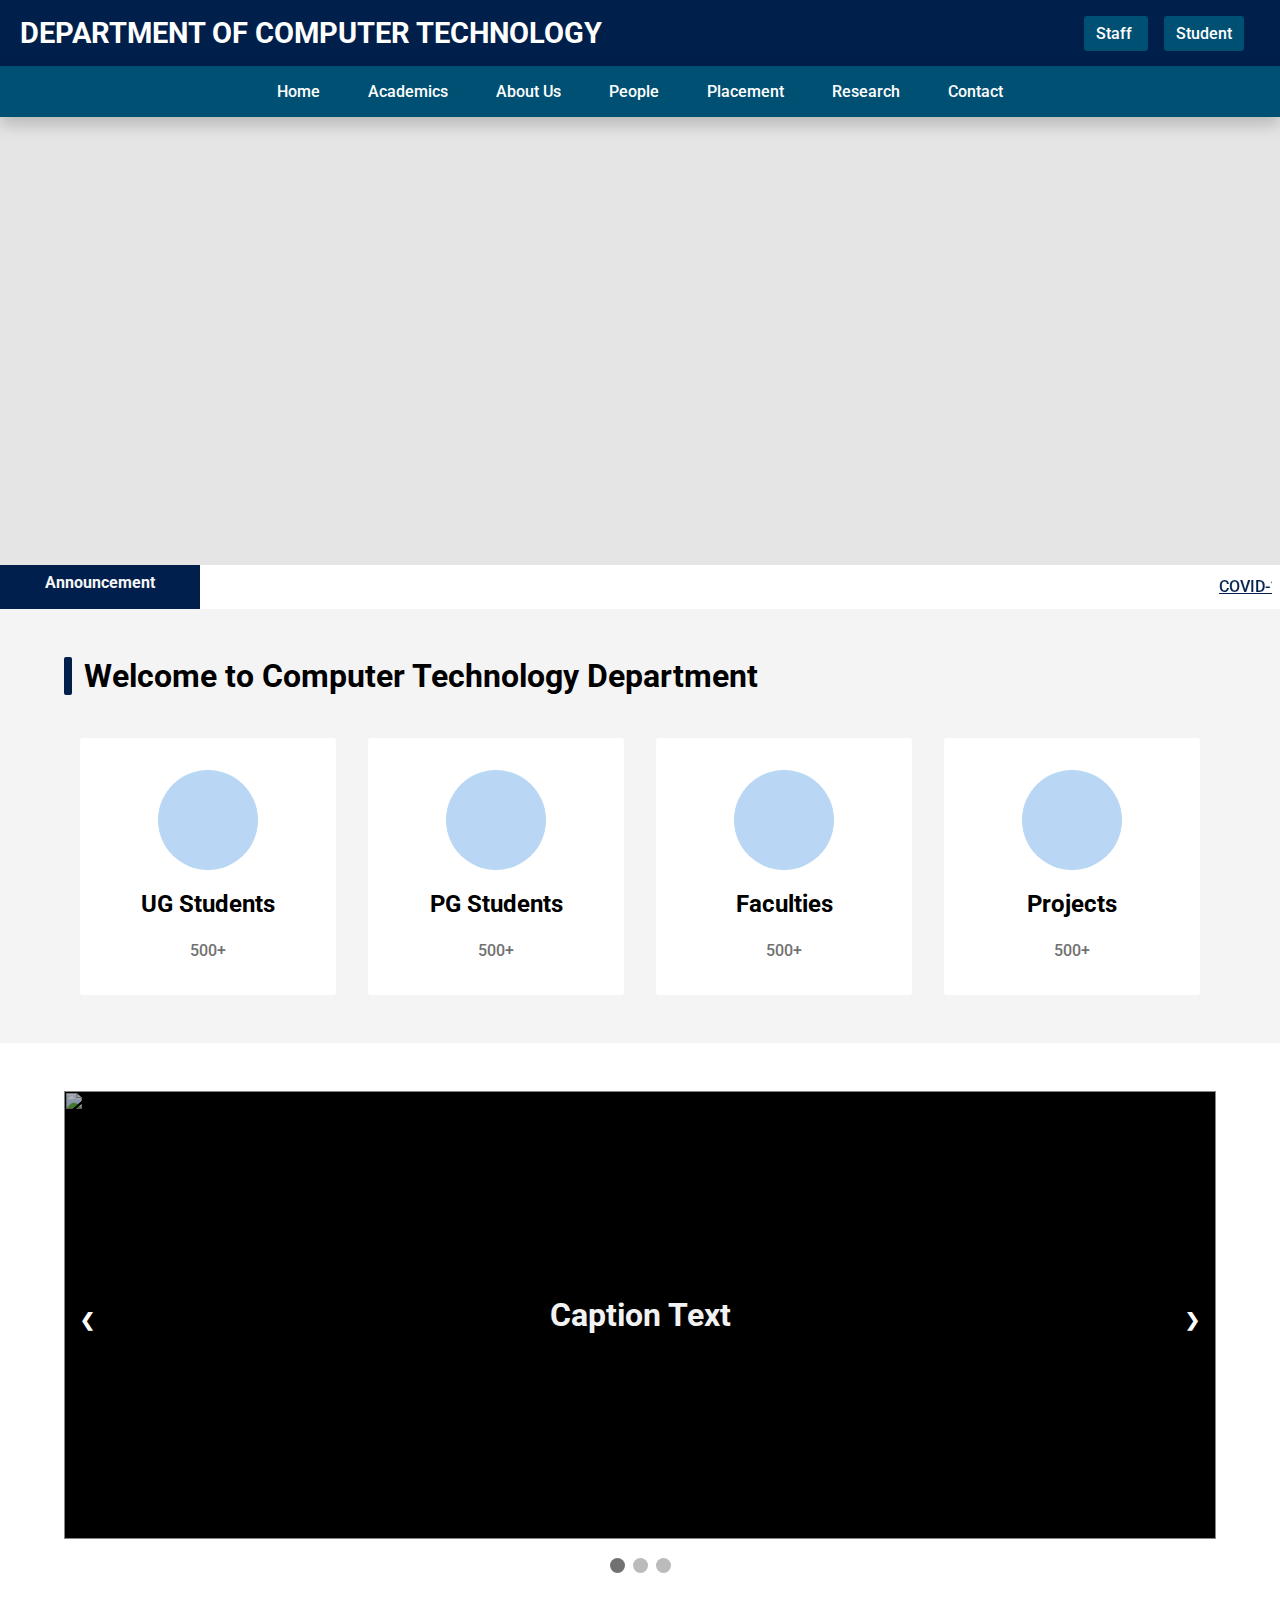
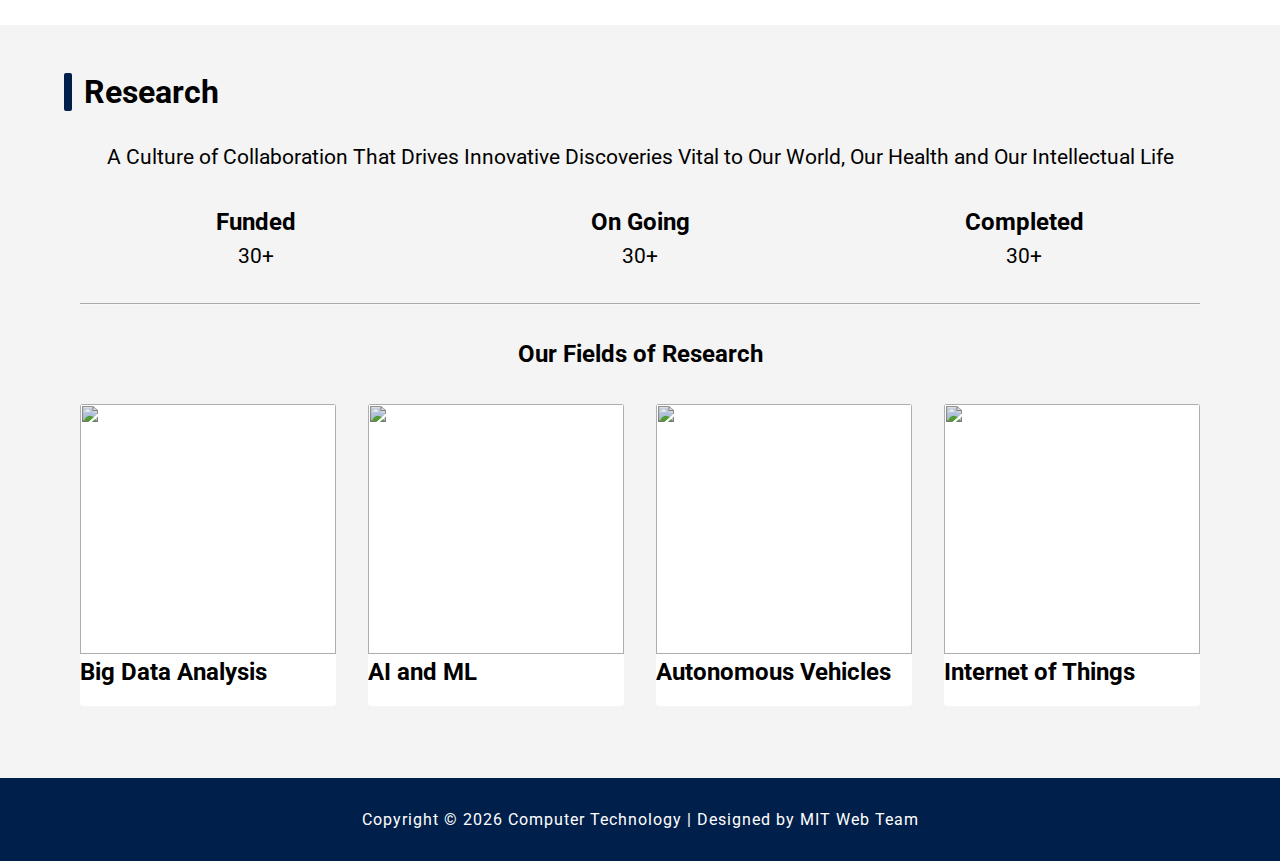
==== index.html @ 91d8e909 "Updated About page and research page styles" ====
<!DOCTYPE html>
<html lang="en">

<head>
    <meta charset="UTF-8">
    <meta name="viewport" content="width=device-width, initial-scale=1.0">
    <title>Department of Computer Technology</title>
    <link rel="stylesheet" href="./css/navbar.css">
    <link rel="stylesheet" href="./css/style.css">
    <script defer src="https://kit.fontawesome.com/ffce93f859.js" crossorigin="anonymous"></script>
    <script defer src="js/navbar.js"></script>
    <script defer src="js/app.js"></script>
</head>

<body>
    <button id="back-to-top" title="Go to top"><i class="fas fa-arrow-up"></i></button>
    <div class="toggle">
        <i class="fas fa-bars"></i>
    </div>
    <div class="top">
        <div class="title-bar">
            <h1>DEPARTMENT OF COMPUTER TECHNOLOGY</h1>
            <div class="auth-link">
                <a href="#">Staff <i class="fas fa-sign-in-alt"></i></a>
                <a href="#">Student <i class="fas fa-sign-in-alt"></i></a>
            </div>
        </div>
        <header class="navbar" id="navbar">
            <ul class="nav">
                <li class="nav-link"><a href="index.html"><i class="fas fa-home"></i> Home</a></li>
                <li class="nav-dw">
                    <button class="dw-toggle"><i class="fas fa-graduation-cap"></i> Academics <i
                            class="fas fa-angle-down"></i></button>
                    <ul class="dw-content">
                        <li class="sub-dw">
                            <button class="sub-dw-toggle">UG <i class="fas fa-angle-right"></i></button>
                            <ul class="sub-dw-content">
                                <li><a href="#">Curriculum</a></li>
                                <li><a href="#">Syllabus</a></li>
                                <li><a href="#">Sessions</a></li>
                            </ul>
                        </li>
                        <li class="sub-dw">
                            <button class="sub-dw-toggle">PG <i class="fas fa-angle-right"></i></button>
                            <ul class="sub-dw-content">
                                <li><a href="#">Curriculum</a></li>
                                <li><a href="#">Syllabus</a></li>
                                <li><a href="#">Sessions</a></li>
                            </ul>
                        </li>
                        <li class="sub-dw">
                            <button class="sub-dw-toggle">PhD <i class="fas fa-angle-right"></i></button>
                            <ul class="sub-dw-content">
                                <li><a href="#">Curriculum</a></li>
                                <li><a href="#">Syllabus</a></li>
                                <li><a href="#">Sessions</a></li>
                            </ul>
                        </li>
                    </ul>
                </li>
                <li class="nav-dw">
                    <button class="dw-toggle"><i class="fas fa-university"></i> About Us <i
                            class="fas fa-angle-down"></i></button>
                    <ul class="dw-content">
                        <li><a href="about/anna university.html">Anna University</a></li>
                        <li><a href="about/madras institute of technology.html">MIT</a></li>
                        <li><a href="about/computer technology.html">CT Department</a></li>
                        <li><a href="#">Organization Chart</a></li>
                    </ul>
                </li>
                <li class="nav-dw">
                    <button class="dw-toggle"><i class="fas fa-users"></i> People <i
                            class="fas fa-angle-down"></i></button>
                    <ul class="dw-content">
                        <li><a href="#">Student</a></li>
                        <li><a href="#">Staff</a></li>
                        <li><a href="#">Admin Staff</a></li>
                    </ul>
                </li>
                <li class="nav-link"><a href="#"><i class="far fa-chart-bar"></i> Placement</a></li>
                <li class="nav-link"><a href="research.html"><i class="fas fa-graduation-cap"></i> Research</a></li>
                <li class="nav-link"><a href="#"><i class="fas fa-phone-alt"></i> Contact</a></li>
            </ul>
        </header>
    </div>

    <div class="showcase-image bg-4"></div>

    <div class="announcement">
        <div class="head">Announcement</div>
        <div class="data">
            <marquee width="100%" onmouseover="this.stop();" onmouseout="this.start();">
                <li><a href="#" class="a-link">COVID-19 Announcement Timeline</a></li>
                <span class="seperator">|</span>
                <li><a href="#" class="a-link">MIT emerges as the top educational institute in India</a></li>
                <span class="seperator">|</span>
                <li><a href="#" class="a-link">Final Year End Semester Dates Announced</a></li>
            </marquee>
        </div>
    </div>

    <div class="primary-section bg-dull count">
        <div class="section-title">
            <h1><span class="blue-line">&nbsp;</span>Welcome to Computer Technology Department</h1>
        </div>
        <br>
        <div class="section-content" style="text-align: center;">
            <div class="grid grid-auto about">
                <div class="card bg-white">
                    <div>
                        <div class="icon"><i class="fas fa-user"></i></div>
                        <h3>UG Students</h3>
                        <p>500+</p>
                    </div>
                </div>
                <div class="card bg-white">
                    <div>
                        <div class="icon"><i class="fas fa-user-graduate"></i></div>
                        <h3>PG Students</h3>
                        <p>500+</p>
                    </div>
                </div>
                <div class="card bg-white">
                    <div>
                        <div class="icon"><i class="fas fa-chalkboard-teacher"></i></div>
                        <h3>Faculties</h3>
                        <p>500+</p>
                    </div>
                </div>
                <div class="card bg-white">
                    <div>
                        <div class="icon"><i class="fas fa-project-diagram"></i></div>
                        <h3>Projects</h3>
                        <p>500+</p>
                    </div>
                </div>
            </div>
        </div>
    </div>

    <div class="primary-section">
        <div class="slideshow-container">
            <div class="mySlides fade">
                <img src="https://images.unsplash.com/photo-1601062221039-5ff7caf36ce5?ixlib=rb-1.2.1&ixid=eyJhcHBfaWQiOjEyMDd9&auto=format&fit=crop&w=1950&q=80"
                    style="width:100%">
                <div class="text">Caption Text</div>
            </div>

            <div class="mySlides fade">
                <img src="https://images.unsplash.com/photo-1591686124347-b0dc61418a08?ixlib=rb-1.2.1&ixid=eyJhcHBfaWQiOjEyMDd9&auto=format&fit=crop&w=1050&q=80"
                    style="width:100%">
                <div class="text">Caption Two</div>
            </div>

            <div class="mySlides fade">
                <img src="https://images.unsplash.com/photo-1591686224641-2e07b13c0b51?ixlib=rb-1.2.1&auto=format&fit=crop&w=1050&q=80"
                    style="width:100%">
                <div class="text">Caption Three</div>
            </div>

            <a class="prev" onclick="plusSlides(-1)">&#10094;</a>
            <a class="next" onclick="plusSlides(1)">&#10095;</a>
        </div>
        <br>

        <div style="text-align:center">
            <span class="dot" onclick="currentSlide(1)"></span>
            <span class="dot" onclick="currentSlide(2)"></span>
            <span class="dot" onclick="currentSlide(3)"></span>
        </div>
    </div>

    <div class="primary-section bg-dull">
        <div class="section-title">
            <h1><span class="blue-line">&nbsp;</span>Research</h1>
            <div class="section-content">
                <br>
                <p style="text-align: center;">A Culture of Collaboration That Drives Innovative Discoveries Vital to Our World, Our Health and Our Intellectual Life</p>
                <br>
                <div class="grid grid-auto research-count">
                    <div style="text-align: center;">
                        <h3>Funded</h3>
                        <p>30+</p>
                    </div>
                    <div style="text-align: center;">
                        <h3>On Going</h3>
                        <p>30+</p>
                    </div>
                    <div style="text-align: center;"> 
                        <h3>Completed</h3>
                        <p>30+</p>
                    </div>
                </div>
                <br>
                <hr>
                <br>
                <h3 style="text-align: center;">Our Fields of Research</h3>
                <br>
                <div class="grid grid-auto home-research">
                    <div class="card bg-white">
                        <img src="https://encrypted-tbn0.gstatic.com/images?q=tbn%3AANd9GcTyKnST6LMgwdFCrnbMGuz5vs9LtkOEUz40Bg&usqp=CAU" alt="">
                        <div>
                            <h3>Big Data Analysis</h3>
                        </div>
                    </div>
                    <div class="card bg-white">
                        <img src="https://encrypted-tbn0.gstatic.com/images?q=tbn%3AANd9GcTtCBI67qlwtkwDL5oGWAq3i2_46osHOYuTjA&usqp=CAU" alt="">
                        <div>
                            <h3>AI and ML</h3>
                        </div>
                    </div>
                    <div class="card bg-white">
                        <img src="https://encrypted-tbn0.gstatic.com/images?q=tbn%3AANd9GcQm53VyC47aaJWTcuMj9AeFbb64GLzxQTw0hg&usqp=CAU" alt="">
                        <div><h3>Autonomous Vehicles</h3></div>
                    </div>
                    <div class="card bg-white">
                        <img src="https://encrypted-tbn0.gstatic.com/images?q=tbn%3AANd9GcTWZXa3dVrjOxOTzKR2JXFV4PRMmx6nsBDqXw&usqp=CAU" alt="">
                        <div><h3>Internet of Things</h3></div>
                    </div>
                </div>
            </div>
        </div>
    </div>

    <footer class="footer">
        <p id="year">Copyright &copy; Computer Technology | Designed by MIT Web Team</p>
    </footer>
</body>

</html>
---- css/navbar.css ----
.title-bar{
    font-size: 0.9rem;
    padding: 1rem 1.25rem;
    background: #011f4b;
    color: white;
    display: flex;
    align-items: center;
    justify-content: space-between;
}

.auth-link a{
    text-align: center;
    text-decoration: none;
    font-size: 1rem;
    color: white;
    font-weight: 500;
    background-color: #005073;
    padding: 0.5rem 0.75rem;
    margin-right: 1rem;
    border-radius: 3px;
    transition: 0.1s all ease-in-out;
}

.auth-link a:hover{
    background: #003b55
}

.navbar{   
    background-color: #005073;
    color: white;
    display: flex;
    align-items: center;
    justify-content: space-around;
    box-shadow: 0 8px 16px 0 rgba(0,0,0,0.2);
}

.toggle{
    display: none;
}

.nav-dw{
    border: none;
}

.nav-link a,.dw-toggle,.sub-dw-toggle{
    color: white;
    font-weight: 500;
    background: none;
    border: none;
    cursor: pointer;
    text-decoration: none;
}

.nav-link, .dw-toggle{
    text-align: center;
    padding: 1rem 1.5rem;
    border: none;
    transition: 0.1s all ease-in-out;
    font-size: 1rem;
}

.sub-dw-toggle{
    text-align: center;
    border: none;
    transition: 0.1s all ease-in-out;
}

.nav-link:hover,.nav-dw:hover{
    background-color: rgba(0,0,0,0.2);
}

.logo .logo-text{
    font-size: 1.75rem;
}

.navbar .nav{
    display: flex;
}

.nav-dw:hover .dw-content,.sub-nav-dw:hover .sub-dw-content{
    transform: scaleY(1);
}

.sub-dw{
    position: relative;
    overflow: visible;
}

.sub-dw:hover .sub-dw-content{
    transform: scaleY(1);
}

.sub-dw-content{
    z-index:100;
    position: absolute;
    right: -120px;
    background-color: #005073;
    display: block;
    border: none;
    border-radius: 5px;
    box-shadow: 0 8px 16px 0 rgba(0,0,0,0.2);
    width: max-content;
    transform: scaleY(0);  
    transform-origin: top;
    transition: all 0.2s ease-in-out;
    overflow: visible;
}

.dw-content{
    z-index: 99;
    margin-top: 1rem;
    position: absolute;
    left: 0;
    display: block;
    background-color: #005073;
    border: none;
    border-radius: 5px;
    box-shadow: 0 8px 16px 0 rgba(0,0,0,0.2);
    width: max-content;
    transform: scaleY(0);  
    transform-origin: top;
    transition: all 0.2s ease-in-out;
    overflow: visible;
}

.dw-content li a{
    text-decoration: none;
    color: white;
}

.dw-content li{
    padding: 0.75rem 1rem;
    text-align: left;
}

.dw-content li:hover{
    background-color: rgba(0,0,0,0.2);
}

.nav-dw{
    position: relative;
}

.dw-spl{
    background-color: #3742da;
    margin-left: 1rem;
}

.dw-spl .dw-toggle{
    color: white;
}

.dw-spl:hover{
    background-color: #242ebb;
}

.dw-content hr{
    width: 70%;
    margin: auto;
    border: 0;
    height: 0;
    border-top: 1px solid rgba(0, 0, 0, 0.1);
    border-bottom: 1px solid rgba(255, 255, 255, 0.3);
}

@media only screen and (max-width:768px){
    .dw-spl{
        margin-left: 0rem;
        margin-top: 1rem;
    }
    
    .dw-content hr{
        display: none;
    }
    
    .nav-link a,.dw-toggle{
        color: white;
    }
    .showing{
        transform: translateX(0%);
    }
    .hidden{
        transform: translateX(100%);
    }
    header.navbar{  
        position: fixed;
        top: 0;   
        background-color: none;
        display: block;
        width: 100vw;
        z-index: 999;
        transition: 0.2s all ease-in-out;
        background-color: #1a1c20;
    }
    .navbar .nav{
        width: 100vw;
        height: 100vh;
        display: block;
        box-shadow: none;
    }
    .nav-link{
        width: 100%;
        display: block;
        text-align: left;
    }

    .nav{  
        padding: 30px;
    }
    .nav-dw,.sub-dw{
        position: static;
        display: block;
    }

    .dw-content,.sub-dw-content{
        margin-top: 0;
        position: static;
        display: inline-block;
        background-color: #1a1c20;
        width: 100%;
        display: none;
        transition: all 0.2s ease-in-out;
    }

    .sub-dw-content{
        margin-top:1rem;
    }

    .dw-content li a{
        margin-left: 1rem;
        color: white;
    }

    .nav-dw:hover .dw-content,.sub-dw:hover .sub-dw-content{
        display: block;
    }

    .toggle{
        display: flex;
        align-items: center;
        justify-content: space-around;
        border-radius: 100%;
        position: fixed;
        right: 20px;
        top: 20px;
        background-color: white;
        height: 45px;
        width: 45px;
        z-index: 99999;
    }

    .toggle i{
        color: black;
        font-size: 1.45rem;
    }

}
---- css/style.css ----
@import url('https://fonts.googleapis.com/css2?family=Roboto:wght@300;400;500;700&display=swap');

*{
    box-sizing: border-box;
    margin: 0;
    padding: 0;
    font-family: 'Roboto', sans-serif;
}

html{
    scroll-behavior: smooth;
}

hr {
    border: 0;
    height: 0;
    border-top: 1px solid rgba(0, 0, 0, 0.3);
    border-bottom: 1px solid rgba(255, 255, 255, 0.3);
}

ul,li{
    list-style: none;
}

.primary-section{
    padding: 3rem 4rem;
}

.primary-section .section-title{
    font-size: 1rem;
    margin-bottom: 1.5rem;
}

.primary-section .section-content{
    font-size: 1.3rem;
    line-height: 1.5;
    padding: 0 1rem;
}

.primary-section .section-content ul{
    margin-left: 2rem;
}

.blue-line{
    height: 100%;
    background-color: #011f4b;
    margin-right: 0.75rem;
    border-radius: 2px;
}

.grid{
    display: grid;
    grid-gap: 2rem;
}

.grid-auto{
    grid-template-columns: repeat(auto-fit, minmax(240px, 1fr));
}

.hod img{
    object-fit: cover;
    height: 100%;
}

.card{
    display: flex;
    flex-flow: column;
    border-radius: 3px;
    overflow: hidden;
    box-sizing: content-box;
    /* box-shadow: 0 3px 6px rgba(0,0,0,0.16), 0 3px 6px rgba(0,0,0,0.23); */
    font-weight: 500;
}

.count .card{
    padding: 2rem 0;
}

.card .icon{
    background-color: #b9d6f4;
    border-radius: 50%;
    width: 100px;
    height: 100px;
    font-size: 3rem;
    margin-bottom: 1rem;
    margin-left: auto;
    margin-right: auto;
    display: flex;
    align-items: center;
    justify-content: center;
}

.card img{
    width: 100%;
    height: 250px;
    display: block;
    filter: brightness(90%);
}

.card .card-bottom{
    text-align: center;
    padding: 2rem 1rem;
    flex: 1 1 auto;
    font-size: 1.15rem;
    display: flex;
    flex-direction: column;
}

.card h3{
    margin-bottom: 1rem;
}

.card div h4{
    font-weight: lighter;
    font-size: 1.05rem;
    font-style: italic;
}

.card div p{
    font-size: 1rem;
    color: #717171;

}

.research .card div{
    font-size: 1.15rem;
    display: flex;
    flex-direction: column;
    align-items: stretch;
    justify-content: space-between;
}

.research .card div h3{
    /* margin-bottom: 1rem; */
    text-transform: capitalize;
    font-weight: 500;
}

.card a{
    text-decoration: none;
    background-color: #011f4b;
    color: whitesmoke;
    padding: 8px;
    font-size: 1rem;
    border-radius: 2px;
    font-weight: bold;
}

.bg-blue{
    background-color: #b9d6f4;
}

.bg-dull{
    background-color: rgb(244, 244, 244);
}

.bg-white{
    background-color: white;
}

footer{
    text-align: center;
    background-color: #011f4b;
    color: white;
    font-size: 1rem;
    padding: 2rem;
    letter-spacing: 1px;
}

.bg-1{
    height: 40vw;
    background:linear-gradient(rgba(0,0,0,0.5), rgba(0,0,0,0.5)), url('https://www.aaceg.org/wp-content/uploads/2017/07/footer-bg.jpg');
}

.bg-2{
    height: 45vw;
    background:linear-gradient(rgba(0,0,0,0.3), rgba(0,0,0,0.3)), url('https://www.mitindia.edu/images/mit/Departments/ct/infrastructure/deptold.jpg');
}

.bg-3{
    height: 30vw;
    background:linear-gradient(rgba(0,0,0,0.3), rgba(0,0,0,0.3)), url('https://mitindia.edu/Mit_Codes_custom/MIT_banner/img/landscape/01.jpg');
}

.bg-4{
    height: 35vw;
    background:linear-gradient(rgba(0,0,0,0.1), rgba(0,0,0,0.1)), url('https://scontent.fmaa3-1.fna.fbcdn.net/v/t31.0-8/14939533_1059590127472163_3800358786675468763_o.jpg?_nc_cat=111&_nc_sid=6e5ad9&_nc_ohc=gr6drKjw6IIAX_5T9Dn&_nc_ht=scontent.fmaa3-1.fna&oh=77e7ef67a324fc9fc0ef67cf759a18a4&oe=5F964F71');
}

.showcase-image{
    background-position: center center;
    background-repeat: no-repeat;
    background-size: 100% 100%;
}

.grid-2{
    grid-template-columns: 1fr 1fr;
}

.grid-4{
    grid-template-columns: 1fr 1fr 1fr;
}

.research{
    padding: 0 4rem;
}

.vision-mission p{
    padding: 1rem;
    border-radius: 5px;
}

.hod{
    grid-template-columns: 280px 1fr;
    grid-gap: 1rem;
}

.hod div{
    border-radius: 5px;
    overflow: hidden;
}

.hod div img{
    width: 100%;
    display: block;
}

.hod .bg-blue,.hod .bg-white{
    padding: 1rem;
}


.gallery-grid{
    display: grid;
    grid-template-columns: repeat(4, 1fr);
    grid-template-rows: repeat(3, 250px);
    grid-gap: 15px;
}

.gallery-img {
    width: 100%;
    height: 100%;
    filter: brightness(80%);
    object-fit: cover;
}

#img3{
    grid-column: 3 / 5;
    grid-row: 1 / 3;
}

#img4{
    grid-column: 1 / 3;
}

#img5{
    grid-column: 1 / 3;
}

#img6{
    grid-column: 3 / 5;
}

.gallery-item{
    position: relative;
}

.gallery-item div{
    letter-spacing: 2px;
    position: absolute;
    background-color: rgba(0, 0, 0,0.7);
    width: 100%;
    height: 100%;
    top: 0;
    right: 0;
    display: flex;
    color: white;
    align-items: center;
    justify-content: center;
    font-size: 1.5rem;
    opacity: 0;
    transition: 0.2s all ease-out;
}

.gallery-item:hover div{
    opacity: 1;
}

.about .card,.campus .card{
    transition: 0.1s ease-in-out all;
    box-shadow: none;
}

.about .card:hover,.campus .card:hover{
    box-shadow: rgba(0,0,0,0.1) 10px 10px 10px;
}

.announcement{
    width: 100%;
    display: grid;
    grid-template-columns: 200px 1fr;
}
.announcement .a-link{
	color:#001f4d;
}

.announcement .head{
    color: whitesmoke;
    background-color: #001f4d;
    font-weight: bold;   
    padding: 0.5rem;
    text-align: center;
}
	
.announcement .data marquee li{
    display: inline;
    font-weight: 500;  
}

.announcement .data{
    padding: 0.5rem;
    background-color: white;
}

.announcement .data .seperator{
    color: #001f4d;
    margin: 0 15px;
    font-style: normal;
    font-size: 1.25rem;
}

#back-to-top {
    display: none;
    position: fixed;
    bottom: 20px;
    right: 20px;
    z-index: 99;
    font-size: 1rem;
    border: none;
    outline: none;
    background-image: linear-gradient(#242ebb,#011f4b);
    color: white;
    cursor: pointer;
    padding: 10px;
    width: 50px;
    height: 50px;
    border-radius: 50px;
    opacity:0.9;
}

#back-to-top:hover {
    opacity:1;
}

.quick-links{
    display: flex;
    align-items: center;
    justify-content: space-evenly;
}

.quick-links div a{
    text-decoration: none;
    font-size: 1.15rem;
    color: #222;
    font-weight: 500;
}

.quick-links div{
    position: relative;
}

.quick-links div span{
    height: 5px;
    width: 50px;
    border-radius: 2px;
    background-color: #011f4b;
    position: absolute;
    bottom: -13px;
    left: 50%;
    transform: translateX(-50%);
    transition: 0.2s all ease-in-out;
}

.quick-links div:hover span{
    width: 70px;
}




@media only screen and (max-width:768px){
    .primary-section{
        padding: 2.5rem 2rem;
    }

    .showcase-image{
        height: 50vw;
    }

    .grid-2{
        grid-template-columns: 1fr;
    }

    .grid-4{
        grid-template-columns: 1fr;
    }

    .research{
        padding: 0;
    }

    .hod{
        grid-template-columns: 1fr;
    }
    .primary-section .section-content{
        font-size: 1.25rem;
    }
}

.slideshow-container {
    background-color: black;
    height: 35vw;
    position: relative;
    margin: auto;
  }
  
  .mySlides {
    height: 35vw;
    overflow: hidden;
    object-fit: cover;
  }
  
  .prev, .next {
    cursor: pointer;
    position: absolute;
    top: 50%;
    width: auto;
    margin-top: -22px;
    padding: 16px;
    color: white;
    font-weight: bold;
    font-size: 18px;
    transition: 0.6s ease;
    border-radius: 0 3px 3px 0;
    user-select: none;
  }

  .next {
    right: 0;
    border-radius: 3px 0 0 3px;
  }
  
  .prev:hover, .next:hover {
    background-color: rgba(0,0,0,0.8);
  }

  .mySlides img{
      max-width: 100%;
      height: 35vw;
      object-fit: fill;
      display: block;
      filter: brightness(70%)
  }
  
  .text {
    color: #f2f2f2;
    font-size: 2rem;
    padding: 8px 12px;
    position: absolute;
    top: 50%;
    left: 50%;
    transform: translate(-50%,-50%);
    font-weight: bold;
    width: 100%;
    text-align: center;
  }
  
  
  .dot {
    cursor: pointer;
    height: 15px;
    width: 15px;
    margin: 0 2px;
    background-color: #bbb;
    border-radius: 50%;
    display: inline-block;
    transition: background-color 0.6s ease;
  }
  
  .active, .dot:hover {
    background-color: #717171;
  }
  
  .fade {
    -webkit-animation-name: fade;
    -webkit-animation-duration: 1.5s;
    animation-name: fade;
    animation-duration: 1.5s;
  }
  
  @-webkit-keyframes fade {
    from {opacity: .4}
    to {opacity: 1}
  }
  
  @keyframes fade {
    from {opacity: .4}
    to {opacity: 1}
  }
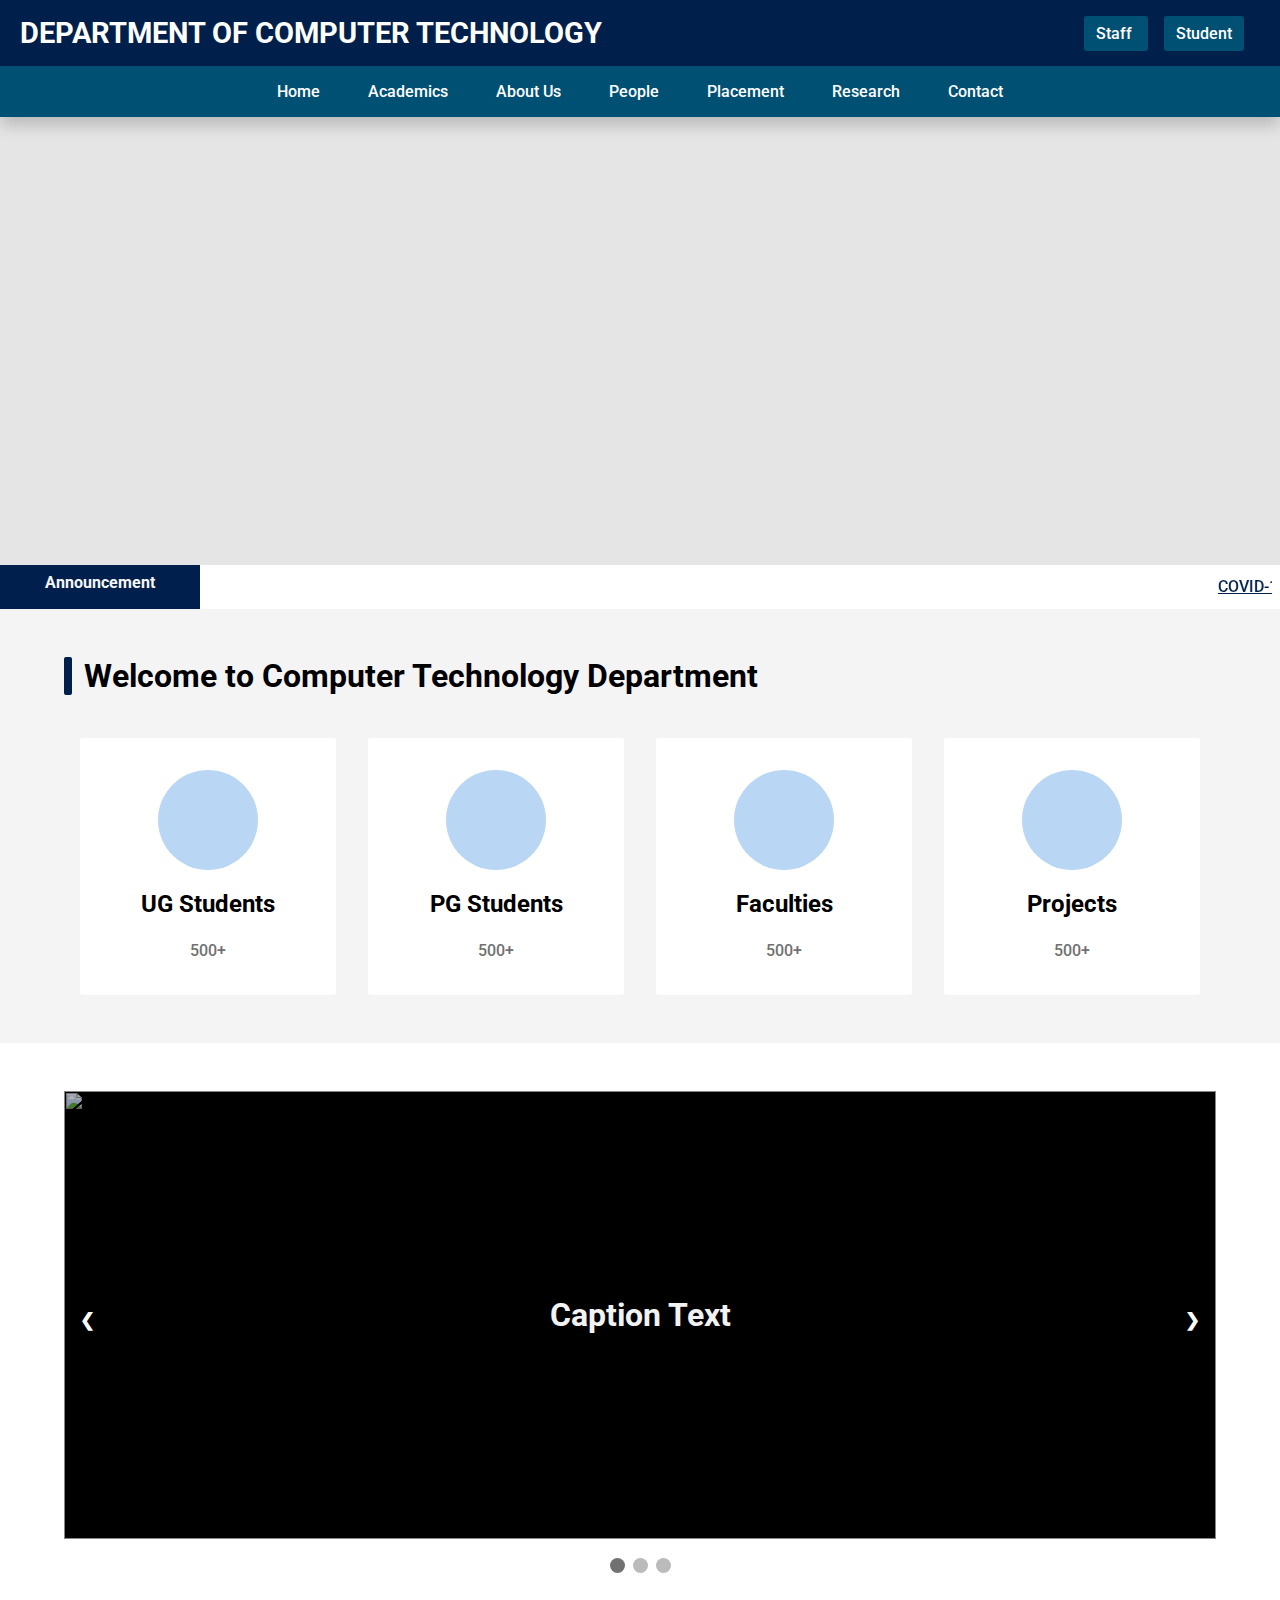
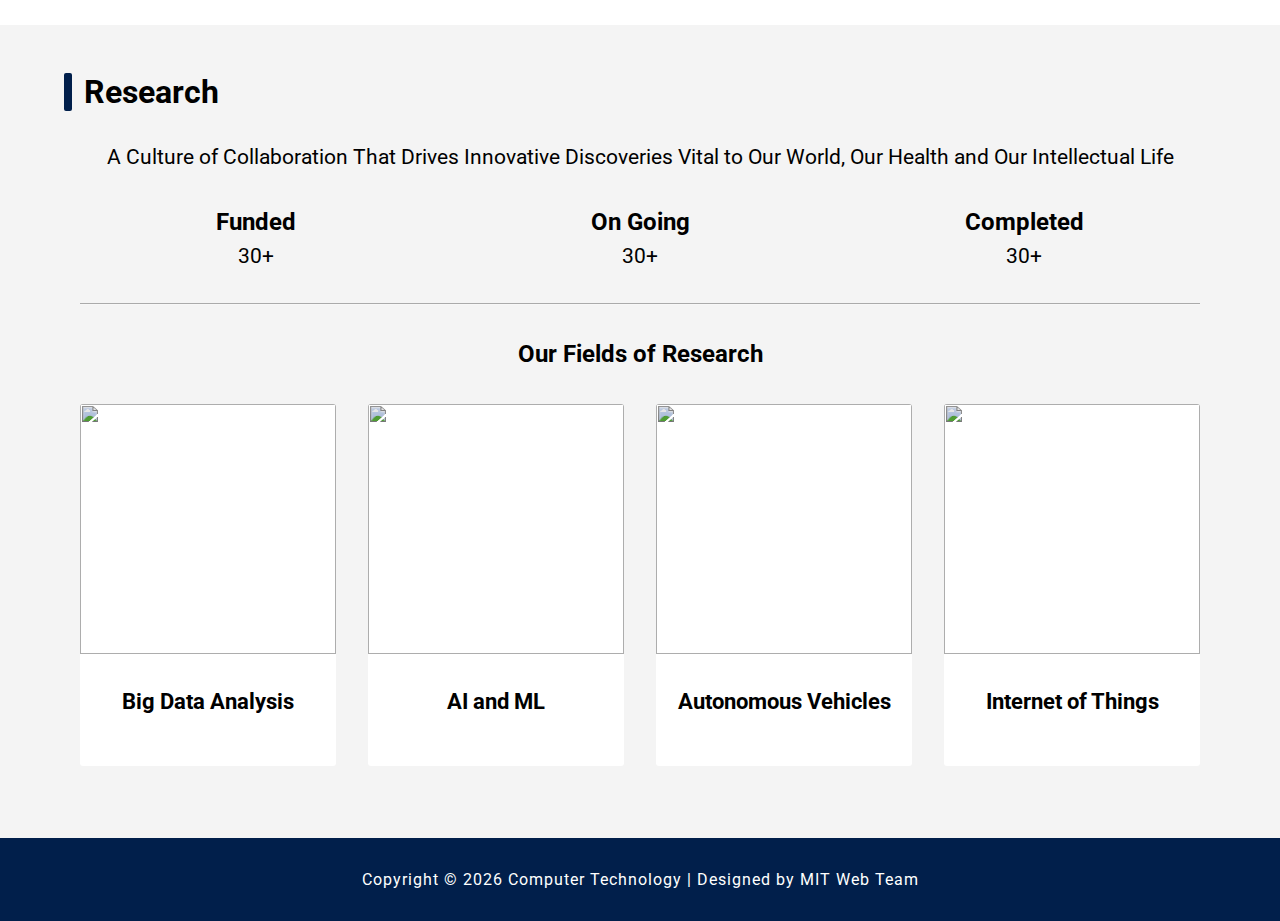
==== commit f83bba4a: "fixed card style bug" ====
--- a/index.html
+++ b/index.html
@@ -199,23 +199,27 @@
                 <div class="grid grid-auto home-research">
                     <div class="card bg-white">
                         <img src="https://encrypted-tbn0.gstatic.com/images?q=tbn%3AANd9GcTyKnST6LMgwdFCrnbMGuz5vs9LtkOEUz40Bg&usqp=CAU" alt="">
-                        <div>
+                        <div class="card-bottom">
                             <h3>Big Data Analysis</h3>
                         </div>
                     </div>
                     <div class="card bg-white">
                         <img src="https://encrypted-tbn0.gstatic.com/images?q=tbn%3AANd9GcTtCBI67qlwtkwDL5oGWAq3i2_46osHOYuTjA&usqp=CAU" alt="">
-                        <div>
+                        <div class="card-bottom">
                             <h3>AI and ML</h3>
                         </div>
                     </div>
                     <div class="card bg-white">
                         <img src="https://encrypted-tbn0.gstatic.com/images?q=tbn%3AANd9GcQm53VyC47aaJWTcuMj9AeFbb64GLzxQTw0hg&usqp=CAU" alt="">
-                        <div><h3>Autonomous Vehicles</h3></div>
+                        <div class="card-bottom">
+                            <h3>Autonomous Vehicles</h3>
+                        </div>
                     </div>
                     <div class="card bg-white">
                         <img src="https://encrypted-tbn0.gstatic.com/images?q=tbn%3AANd9GcTWZXa3dVrjOxOTzKR2JXFV4PRMmx6nsBDqXw&usqp=CAU" alt="">
-                        <div><h3>Internet of Things</h3></div>
+                        <div class="card-bottom">
+                            <h3>Internet of Things</h3>
+                        </div>
                     </div>
                 </div>
             </div>
--- a/css/style.css
+++ b/css/style.css
@@ -286,12 +286,12 @@
     opacity: 1;
 }
 
-.about .card,.campus .card{
+.card{
     transition: 0.1s ease-in-out all;
     box-shadow: none;
 }
 
-.about .card:hover,.campus .card:hover{
+.card:hover{
     box-shadow: rgba(0,0,0,0.1) 10px 10px 10px;
 }
 
@@ -338,7 +338,7 @@
     font-size: 1rem;
     border: none;
     outline: none;
-    background-image: linear-gradient(#242ebb,#011f4b);
+    background:#001f4d;
     color: white;
     cursor: pointer;
     padding: 10px;
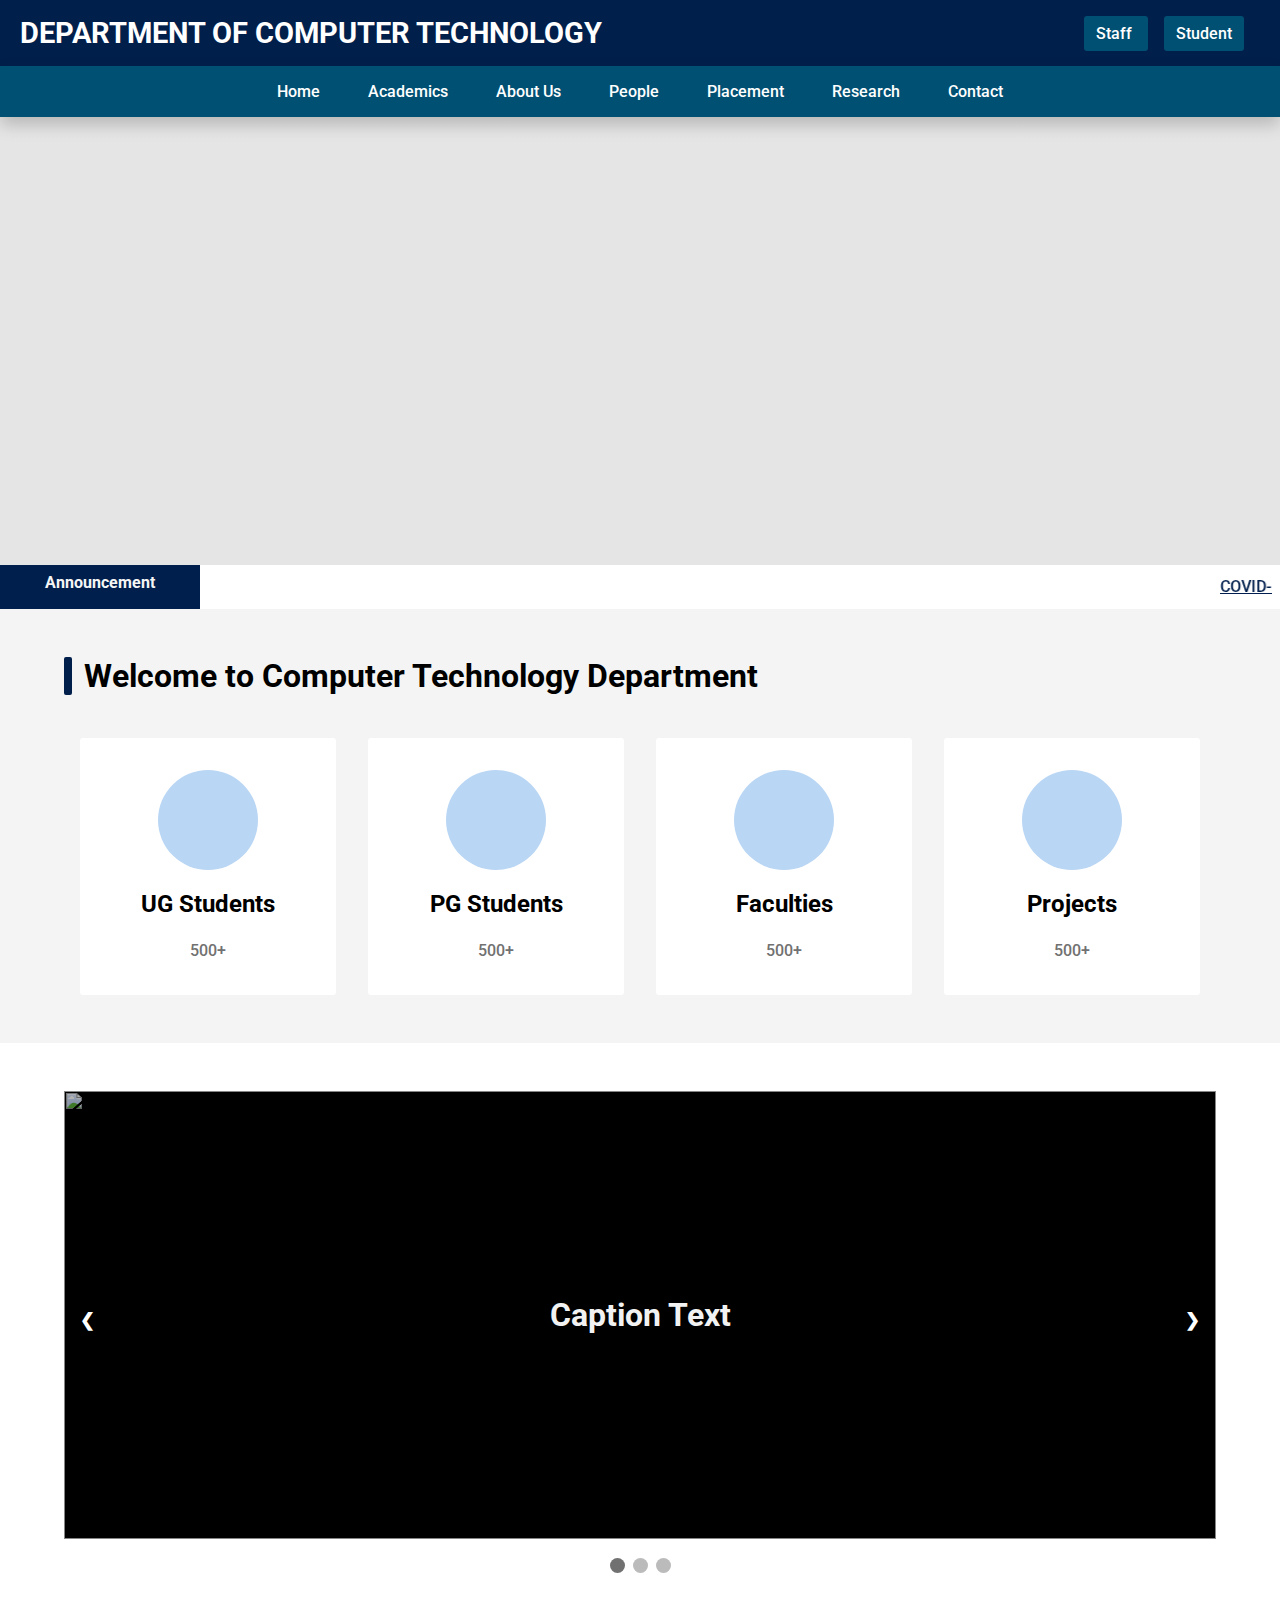
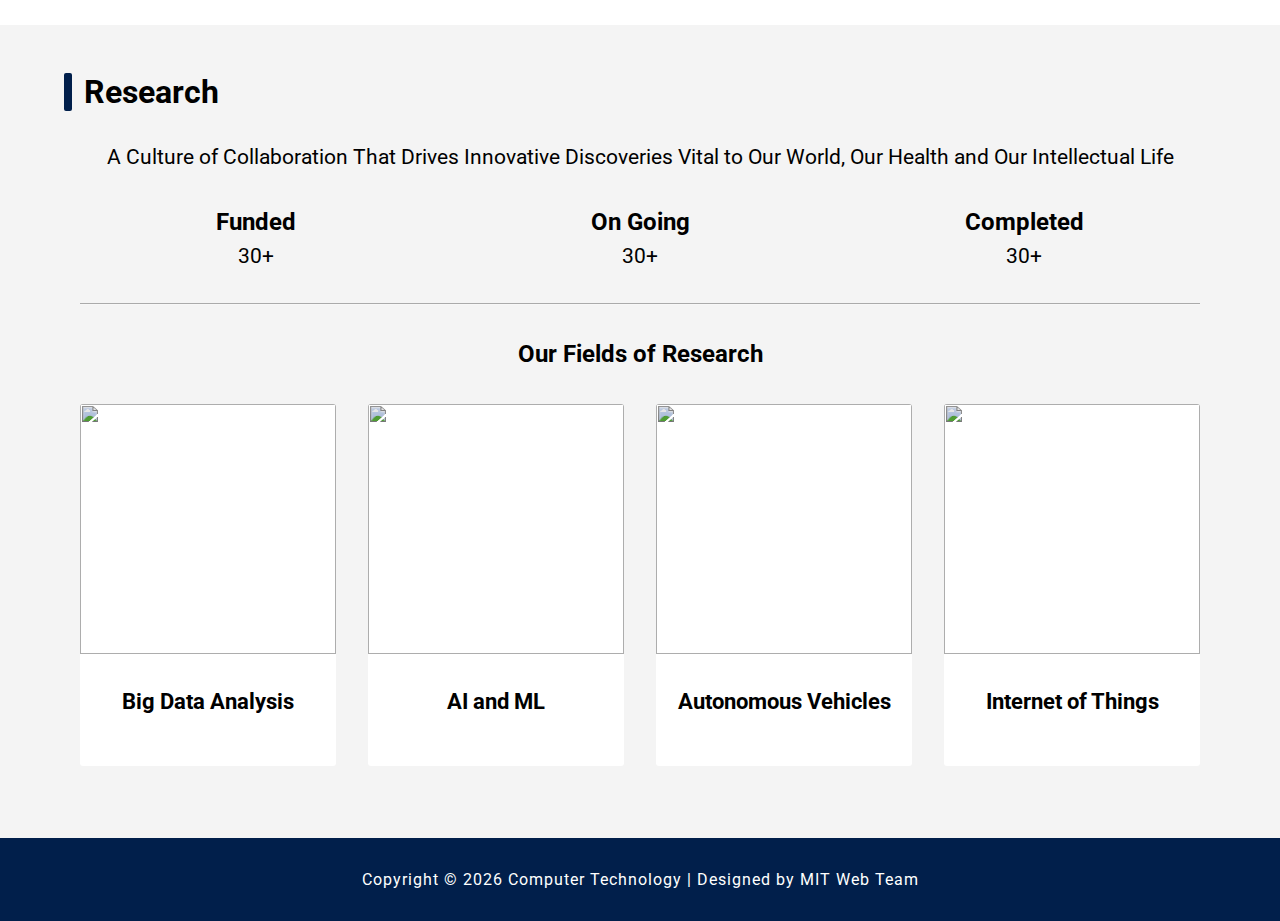
==== commit ddbbdd8a: "people page is added" ====
--- a/index.html
+++ b/index.html
@@ -72,9 +72,9 @@
                     <button class="dw-toggle"><i class="fas fa-users"></i> People <i
                             class="fas fa-angle-down"></i></button>
                     <ul class="dw-content">
-                        <li><a href="#">Student</a></li>
-                        <li><a href="#">Staff</a></li>
-                        <li><a href="#">Admin Staff</a></li>
+                        <li><a href="./people/student.html">Student</a></li>
+                        <li><a href="./people/faculty.html">Staff</a></li>
+                        <li><a href="./people/faculty.html">Admin Staff</a></li>
                     </ul>
                 </li>
                 <li class="nav-link"><a href="#"><i class="far fa-chart-bar"></i> Placement</a></li>
--- a/css/style.css
+++ b/css/style.css
@@ -385,6 +385,40 @@
     width: 70px;
 }
 
+.search-box{
+    display: inline-flex;
+    background-color: #001f4d;
+    width: min-content;
+    margin: 0 auto;
+    border-radius: 5px;
+    overflow: hidden;
+    box-shadow: rgba(34, 34, 34,0.2) 5px 5px 10px;
+}
+
+.search-group{
+    margin-top: 3rem;
+    text-align: center;
+}
+
+.search-box input{
+    border: none;
+    outline: none;
+    padding: 0.75rem;
+    width: 400px;
+    font-size: 1.0rem;
+    font-weight: 500;
+}
+
+.search-box .search-icon{
+    display: flex;
+    align-items: center;
+    justify-content: center;
+    padding: 0 1.5rem;
+    font-size: 1.05rem;
+    font-weight: 500;
+    color: white;
+}
+
 
 
 
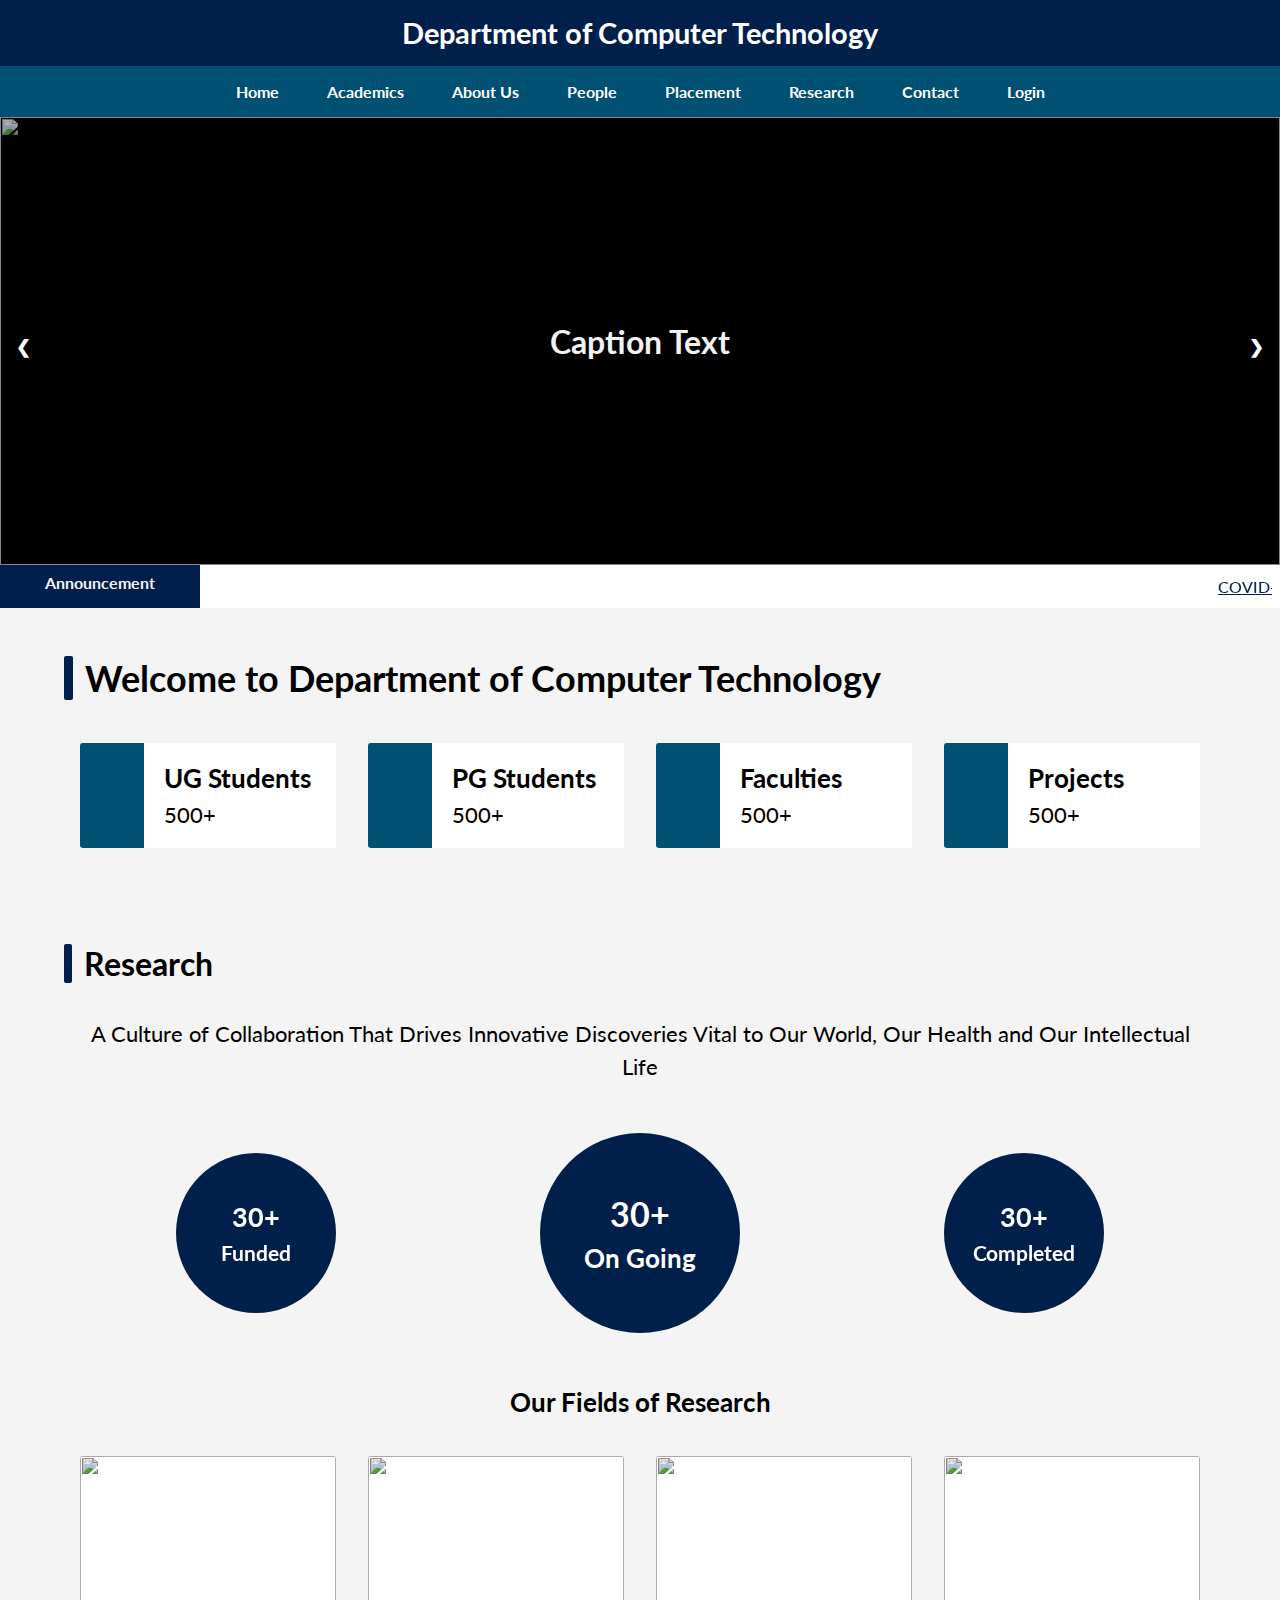
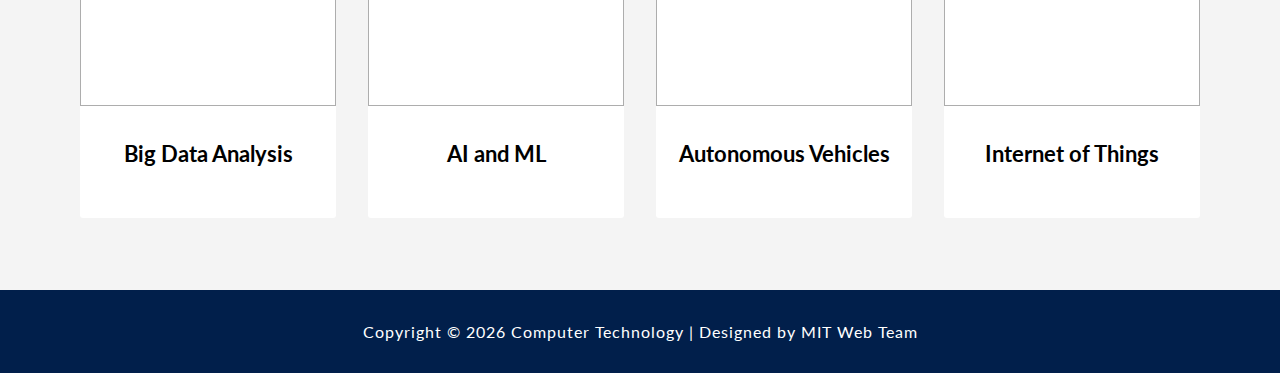
==== commit 424ee433: "made few design changes" ====
--- a/index.html
+++ b/index.html
@@ -19,11 +19,7 @@
     </div>
     <div class="top">
         <div class="title-bar">
-            <h1>DEPARTMENT OF COMPUTER TECHNOLOGY</h1>
-            <div class="auth-link">
-                <a href="#">Staff <i class="fas fa-sign-in-alt"></i></a>
-                <a href="#">Student <i class="fas fa-sign-in-alt"></i></a>
-            </div>
+            <h1>Department of Computer Technology</h1>
         </div>
         <header class="navbar" id="navbar">
             <ul class="nav">
@@ -77,14 +73,47 @@
                         <li><a href="./people/faculty.html">Admin Staff</a></li>
                     </ul>
                 </li>
-                <li class="nav-link"><a href="#"><i class="far fa-chart-bar"></i> Placement</a></li>
+                <li class="nav-link"><a href="placement.html"><i class="far fa-chart-bar"></i> Placement</a></li>
                 <li class="nav-link"><a href="research.html"><i class="fas fa-graduation-cap"></i> Research</a></li>
                 <li class="nav-link"><a href="#"><i class="fas fa-phone-alt"></i> Contact</a></li>
+                <li class="nav-dw">
+                    <button class="dw-toggle"><i class="fas fa-sign-in-alt"></i> Login <i
+                            class="fas fa-angle-down"></i></button>
+                    <ul class="dw-content">
+                        <li><a href="#">Student</a></li>
+                        <li><a href="#">Staff</a></li>
+                    </ul>
+                </li>
             </ul>
         </header>
     </div>
 
-    <div class="showcase-image bg-4"></div>
+    <!-- <div class="showcase-image bg-4"></div> -->
+
+    <div>
+        <div class="slideshow-container">
+            <div class="mySlides fade">
+                <img src="https://images.unsplash.com/photo-1601062221039-5ff7caf36ce5?ixlib=rb-1.2.1&ixid=eyJhcHBfaWQiOjEyMDd9&auto=format&fit=crop&w=1950&q=80"
+                    style="width:100%">
+                <div class="text">Caption Text</div>
+            </div>
+
+            <div class="mySlides fade">
+                <img src="https://images.unsplash.com/photo-1591686124347-b0dc61418a08?ixlib=rb-1.2.1&ixid=eyJhcHBfaWQiOjEyMDd9&auto=format&fit=crop&w=1050&q=80"
+                    style="width:100%">
+                <div class="text">Caption Two</div>
+            </div>
+
+            <div class="mySlides fade">
+                <img src="https://images.unsplash.com/photo-1591686224641-2e07b13c0b51?ixlib=rb-1.2.1&auto=format&fit=crop&w=1050&q=80"
+                    style="width:100%">
+                <div class="text">Caption Three</div>
+            </div>
+
+            <a class="prev" onclick="plusSlides(-1)">&#10094;</a>
+            <a class="next" onclick="plusSlides(1)">&#10095;</a>
+        </div>
+    </div>
 
     <div class="announcement">
         <div class="head">Announcement</div>
@@ -101,122 +130,104 @@
 
     <div class="primary-section bg-dull count">
         <div class="section-title">
-            <h1><span class="blue-line">&nbsp;</span>Welcome to Computer Technology Department</h1>
+            <h1 style="font-size: 2.25rem;"><span class="blue-line">&nbsp;</span>Welcome to Department of Computer
+                Technology </h1>
         </div>
         <br>
         <div class="section-content" style="text-align: center;">
             <div class="grid grid-auto about">
-                <div class="card bg-white">
-                    <div>
-                        <div class="icon"><i class="fas fa-user"></i></div>
+                <div class="card-2 bg-white">
+
+                    <div class="icon"><i class="fas fa-user"></i></div>
+                    <div>
                         <h3>UG Students</h3>
                         <p>500+</p>
                     </div>
-                </div>
-                <div class="card bg-white">
-                    <div>
-                        <div class="icon"><i class="fas fa-user-graduate"></i></div>
+
+                </div>
+                <div class="card-2 bg-white">
+
+                    <div class="icon"><i class="fas fa-user-graduate"></i></div>
+                    <div>
                         <h3>PG Students</h3>
                         <p>500+</p>
                     </div>
-                </div>
-                <div class="card bg-white">
-                    <div>
-                        <div class="icon"><i class="fas fa-chalkboard-teacher"></i></div>
+
+                </div>
+                <div class="card-2 bg-white">
+
+                    <div class="icon"><i class="fas fa-chalkboard-teacher"></i></div>
+                    <div>
                         <h3>Faculties</h3>
                         <p>500+</p>
                     </div>
-                </div>
-                <div class="card bg-white">
-                    <div>
-                        <div class="icon"><i class="fas fa-project-diagram"></i></div>
+
+                </div>
+                <div class="card-2 bg-white">
+
+                    <div class="icon"><i class="fas fa-project-diagram"></i></div>
+                    <div>
                         <h3>Projects</h3>
                         <p>500+</p>
                     </div>
-                </div>
-            </div>
-        </div>
-    </div>
-
-    <div class="primary-section">
-        <div class="slideshow-container">
-            <div class="mySlides fade">
-                <img src="https://images.unsplash.com/photo-1601062221039-5ff7caf36ce5?ixlib=rb-1.2.1&ixid=eyJhcHBfaWQiOjEyMDd9&auto=format&fit=crop&w=1950&q=80"
-                    style="width:100%">
-                <div class="text">Caption Text</div>
-            </div>
-
-            <div class="mySlides fade">
-                <img src="https://images.unsplash.com/photo-1591686124347-b0dc61418a08?ixlib=rb-1.2.1&ixid=eyJhcHBfaWQiOjEyMDd9&auto=format&fit=crop&w=1050&q=80"
-                    style="width:100%">
-                <div class="text">Caption Two</div>
-            </div>
-
-            <div class="mySlides fade">
-                <img src="https://images.unsplash.com/photo-1591686224641-2e07b13c0b51?ixlib=rb-1.2.1&auto=format&fit=crop&w=1050&q=80"
-                    style="width:100%">
-                <div class="text">Caption Three</div>
-            </div>
-
-            <a class="prev" onclick="plusSlides(-1)">&#10094;</a>
-            <a class="next" onclick="plusSlides(1)">&#10095;</a>
-        </div>
-        <br>
-
-        <div style="text-align:center">
-            <span class="dot" onclick="currentSlide(1)"></span>
-            <span class="dot" onclick="currentSlide(2)"></span>
-            <span class="dot" onclick="currentSlide(3)"></span>
-        </div>
-    </div>
+
+                </div>
+            </div>
+        </div>
+    </div>
+
+
 
     <div class="primary-section bg-dull">
         <div class="section-title">
             <h1><span class="blue-line">&nbsp;</span>Research</h1>
             <div class="section-content">
                 <br>
-                <p style="text-align: center;">A Culture of Collaboration That Drives Innovative Discoveries Vital to Our World, Our Health and Our Intellectual Life</p>
+                <p style="text-align: center;">A Culture of Collaboration That Drives Innovative Discoveries Vital to
+                    Our World, Our Health and Our Intellectual Life</p>
                 <br>
                 <div class="grid grid-auto research-count">
-                    <div style="text-align: center;">
+                    <div id="r1">
+                        <h2>30+</h2>
                         <h3>Funded</h3>
-                        <p>30+</p>
-                    </div>
-                    <div style="text-align: center;">
+                    </div>
+                    <div id="r2">
+                        <h2>30+</h2>
                         <h3>On Going</h3>
-                        <p>30+</p>
-                    </div>
-                    <div style="text-align: center;"> 
+                    </div>
+                    <div id="r3">
+                        <h2>30+</h2>
                         <h3>Completed</h3>
-                        <p>30+</p>
-                    </div>
-                </div>
-                <br>
-                <hr>
+                    </div>
+                </div>
                 <br>
                 <h3 style="text-align: center;">Our Fields of Research</h3>
                 <br>
                 <div class="grid grid-auto home-research">
                     <div class="card bg-white">
-                        <img src="https://encrypted-tbn0.gstatic.com/images?q=tbn%3AANd9GcTyKnST6LMgwdFCrnbMGuz5vs9LtkOEUz40Bg&usqp=CAU" alt="">
+                        <img src="https://encrypted-tbn0.gstatic.com/images?q=tbn%3AANd9GcTyKnST6LMgwdFCrnbMGuz5vs9LtkOEUz40Bg&usqp=CAU"
+                            alt="">
                         <div class="card-bottom">
                             <h3>Big Data Analysis</h3>
                         </div>
                     </div>
                     <div class="card bg-white">
-                        <img src="https://encrypted-tbn0.gstatic.com/images?q=tbn%3AANd9GcTtCBI67qlwtkwDL5oGWAq3i2_46osHOYuTjA&usqp=CAU" alt="">
+                        <img src="https://encrypted-tbn0.gstatic.com/images?q=tbn%3AANd9GcTtCBI67qlwtkwDL5oGWAq3i2_46osHOYuTjA&usqp=CAU"
+                            alt="">
                         <div class="card-bottom">
                             <h3>AI and ML</h3>
                         </div>
                     </div>
                     <div class="card bg-white">
-                        <img src="https://encrypted-tbn0.gstatic.com/images?q=tbn%3AANd9GcQm53VyC47aaJWTcuMj9AeFbb64GLzxQTw0hg&usqp=CAU" alt="">
+                        <img src="https://encrypted-tbn0.gstatic.com/images?q=tbn%3AANd9GcQm53VyC47aaJWTcuMj9AeFbb64GLzxQTw0hg&usqp=CAU"
+                            alt="">
                         <div class="card-bottom">
                             <h3>Autonomous Vehicles</h3>
                         </div>
                     </div>
                     <div class="card bg-white">
-                        <img src="https://encrypted-tbn0.gstatic.com/images?q=tbn%3AANd9GcTWZXa3dVrjOxOTzKR2JXFV4PRMmx6nsBDqXw&usqp=CAU" alt="">
+                        <img src="https://encrypted-tbn0.gstatic.com/images?q=tbn%3AANd9GcTWZXa3dVrjOxOTzKR2JXFV4PRMmx6nsBDqXw&usqp=CAU"
+                            alt="">
                         <div class="card-bottom">
                             <h3>Internet of Things</h3>
                         </div>
--- a/css/navbar.css
+++ b/css/navbar.css
@@ -3,9 +3,8 @@
     padding: 1rem 1.25rem;
     background: #011f4b;
     color: white;
-    display: flex;
-    align-items: center;
-    justify-content: space-between;
+    text-align: center;
+    /* text-transform: capitalize; */
 }
 
 .auth-link a{
@@ -13,7 +12,7 @@
     text-decoration: none;
     font-size: 1rem;
     color: white;
-    font-weight: 500;
+    font-weight: 700;
     background-color: #005073;
     padding: 0.5rem 0.75rem;
     margin-right: 1rem;
@@ -44,7 +43,7 @@
 
 .nav-link a,.dw-toggle,.sub-dw-toggle{
     color: white;
-    font-weight: 500;
+    font-weight: 700;
     background: none;
     border: none;
     cursor: pointer;
@@ -53,19 +52,30 @@
 
 .nav-link, .dw-toggle{
     text-align: center;
+    border: none;
+    font-size: 1rem;
+}
+
+.nav-link{
+    overflow: hidden;
+}
+
+.nav-link a,.dw-toggle{
+    display: block;
     padding: 1rem 1.5rem;
-    border: none;
     transition: 0.1s all ease-in-out;
-    font-size: 1rem;
-}
+    overflow: hidden;
+}
+
 
 .sub-dw-toggle{
     text-align: center;
     border: none;
     transition: 0.1s all ease-in-out;
-}
-
-.nav-link:hover,.nav-dw:hover{
+    padding: 1rem 1.5rem;
+}
+
+.nav-link a:hover,.nav-dw:hover{
     background-color: rgba(0,0,0,0.2);
 }
 
@@ -91,6 +101,7 @@
 }
 
 .sub-dw-content{
+    font-weight: 700;
     z-index:100;
     position: absolute;
     right: -120px;
@@ -103,20 +114,22 @@
     transform: scaleY(0);  
     transform-origin: top;
     transition: all 0.2s ease-in-out;
-    overflow: visible;
+    overflow: hidden;
 }
 
 .dw-content{
+    font-weight: 700;
     z-index: 99;
     margin-top: 1rem;
     position: absolute;
     left: 0;
+    width: 200px;
     display: block;
     background-color: #005073;
     border: none;
     border-radius: 5px;
     box-shadow: 0 8px 16px 0 rgba(0,0,0,0.2);
-    width: max-content;
+    /* width: max-content; */
     transform: scaleY(0);  
     transform-origin: top;
     transition: all 0.2s ease-in-out;
@@ -124,12 +137,14 @@
 }
 
 .dw-content li a{
+    display: block;
+    padding: 0.75rem 1rem;
+    width: 100%;
     text-decoration: none;
     color: white;
 }
 
 .dw-content li{
-    padding: 0.75rem 1rem;
     text-align: left;
 }
 
@@ -163,7 +178,7 @@
     border-bottom: 1px solid rgba(255, 255, 255, 0.3);
 }
 
-@media only screen and (max-width:768px){
+@media only screen and (max-width:968px){
     .dw-spl{
         margin-left: 0rem;
         margin-top: 1rem;
@@ -172,9 +187,11 @@
     .dw-content hr{
         display: none;
     }
-    
+
     .nav-link a,.dw-toggle{
         color: white;
+        padding: 1rem 1.5rem;
+        display: block;
     }
     .showing{
         transform: translateX(0%);
@@ -223,7 +240,7 @@
     }
 
     .sub-dw-content{
-        margin-top:1rem;
+        /* margin-top:1rem; */
     }
 
     .dw-content li a{
@@ -254,4 +271,32 @@
         font-size: 1.45rem;
     }
 
+}
+
+@media only screen and (max-width:818px){
+    .title-bar{
+        font-size: 0.8rem;
+    }
+}
+
+
+@media only screen and (max-width:724px){
+    .title-bar{
+        font-size: 0.8rem;
+        flex-direction: column;
+        text-align: center;
+    }
+
+    .title-bar .auth-link a{
+        display: inline-block;
+        margin: 0;
+        margin-top: 1rem;
+    }
+
+    .title-bar .auth-link .auth-staff{
+        margin-right: 0.25rem;
+    }
+    .title-bar .auth-link .auth-student{
+        margin-left: 0.25rem;
+    }
 }--- a/css/style.css
+++ b/css/style.css
@@ -1,10 +1,10 @@
-@import url('https://fonts.googleapis.com/css2?family=Roboto:wght@300;400;500;700&display=swap');
+@import url('https://fonts.googleapis.com/css2?family=Lato:wght@300;400;500;700&display=swap');
 
 *{
     box-sizing: border-box;
     margin: 0;
     padding: 0;
-    font-family: 'Roboto', sans-serif;
+    font-family: 'Lato', sans-serif;
 }
 
 html{
@@ -32,7 +32,7 @@
 }
 
 .primary-section .section-content{
-    font-size: 1.3rem;
+    font-size: 1.4rem;
     line-height: 1.5;
     padding: 0 1rem;
 }
@@ -95,6 +95,7 @@
     height: 250px;
     display: block;
     filter: brightness(90%);
+    object-fit: cover;
 }
 
 .card .card-bottom{
@@ -146,6 +147,26 @@
     font-weight: bold;
 }
 
+.card-2{
+    display: flex;
+    border-radius: 3px;
+    overflow: hidden;
+}
+
+.card-2 div{
+    text-align: left;
+    padding: 1rem 1.25rem;
+}
+
+.card-2 .icon{
+    font-size: 2rem;
+    padding: 0  2rem;
+    background-color: #005073;
+    color: white;
+    display: flex;
+    align-items: center;
+    justify-content: center;
+}
 .bg-blue{
     background-color: #b9d6f4;
 }
@@ -185,6 +206,10 @@
 .bg-4{
     height: 35vw;
     background:linear-gradient(rgba(0,0,0,0.1), rgba(0,0,0,0.1)), url('https://scontent.fmaa3-1.fna.fbcdn.net/v/t31.0-8/14939533_1059590127472163_3800358786675468763_o.jpg?_nc_cat=111&_nc_sid=6e5ad9&_nc_ohc=gr6drKjw6IIAX_5T9Dn&_nc_ht=scontent.fmaa3-1.fna&oh=77e7ef67a324fc9fc0ef67cf759a18a4&oe=5F964F71');
+}
+.bg-5{
+    height: 40vw;
+    background:linear-gradient(rgba(0,0,0,0.1), rgba(0,0,0,0.8)), url('../assets/img/bgp.jpg');
 }
 
 .showcase-image{
@@ -338,7 +363,7 @@
     font-size: 1rem;
     border: none;
     outline: none;
-    background:#001f4d;
+    background:#222;
     color: white;
     cursor: pointer;
     padding: 10px;
@@ -419,7 +444,74 @@
     color: white;
 }
 
-
+.company-images{
+    display: grid;
+    /* grid-gap: 1rem; */
+    grid-template-columns: 1fr 1fr 1fr 1fr 1fr;
+    grid-row-gap: 3rem;
+    
+}
+.company-images div{
+    display: flex;
+    /* background-color: rebeccapurple; */
+    align-items: center;
+    justify-content: space-around;
+}
+.company-images div img{
+    width: 150px;
+    display: block;
+    opacity: 0.8;
+    transition: 0.2s all ease-in-out;
+}
+
+.company-images div img:hover{
+    opacity: 1;
+}
+
+.placement-showcase{
+    text-align: center;
+    display: flex;
+    align-items: center;
+    justify-content: center;
+    font-size: 1.5rem;
+    color: white;
+}
+
+summary{
+    padding: 1rem;
+    cursor: pointer;
+    color: black;
+    font-weight: 500;
+    border-radius: 3px;
+    background-color: #b9d6f4;
+    transition: 0.1s all ease-in-out;
+}
+
+details{
+    margin: 1rem 0;;
+}
+
+summary:hover{
+    background-color: #9fc0e4;
+}
+
+.research-count div{
+    margin: 1rem auto;
+    background-color: #011f4b;
+    text-align: center;
+    border-radius: 50%;
+    width: 200px;
+    height: 200px;
+    display: flex;
+    flex-direction: column;
+    align-items: center;
+    justify-content: center;
+    color: white;
+}
+
+#r1,#r3{
+    transform: scale(0.8);
+}
 
 
 @media only screen and (max-width:768px){
@@ -448,6 +540,10 @@
     }
     .primary-section .section-content{
         font-size: 1.25rem;
+    }
+
+    .research-count div:last-child{
+        grid-column: 0 1;
     }
 }
 
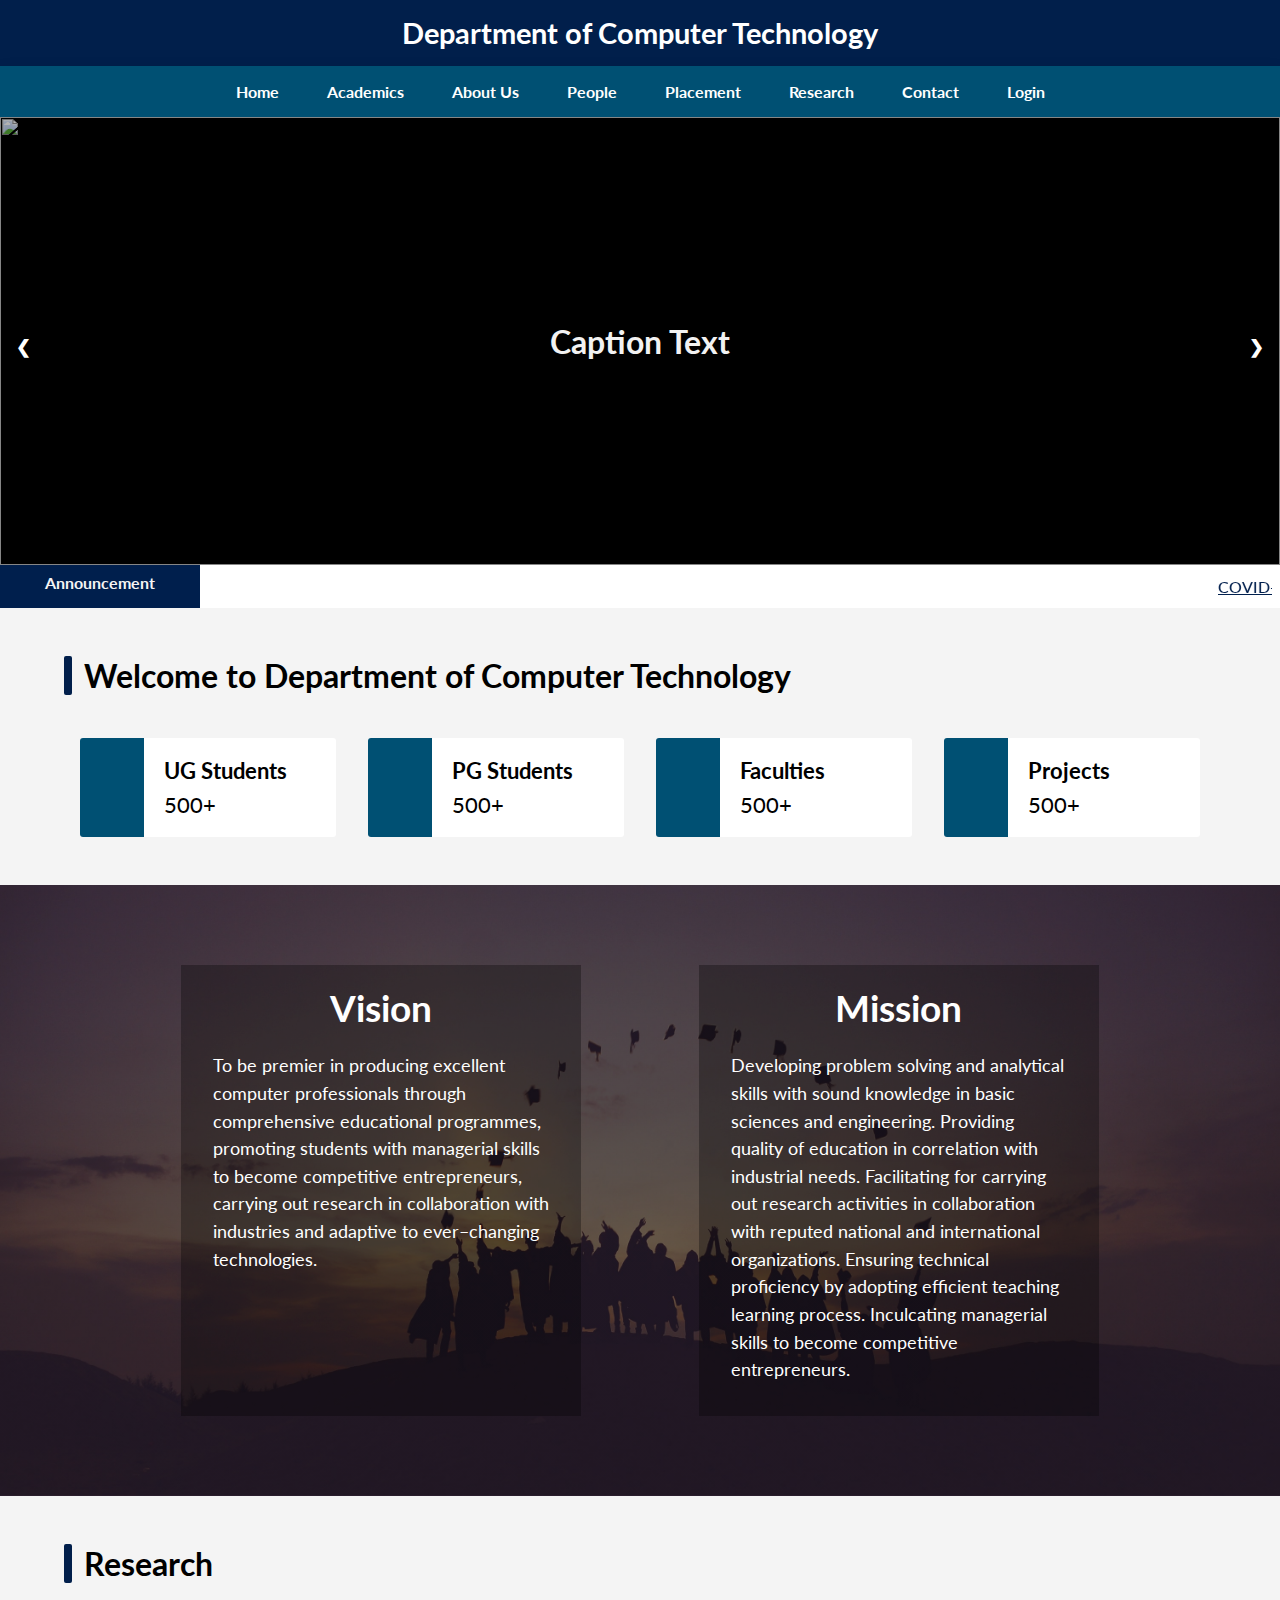
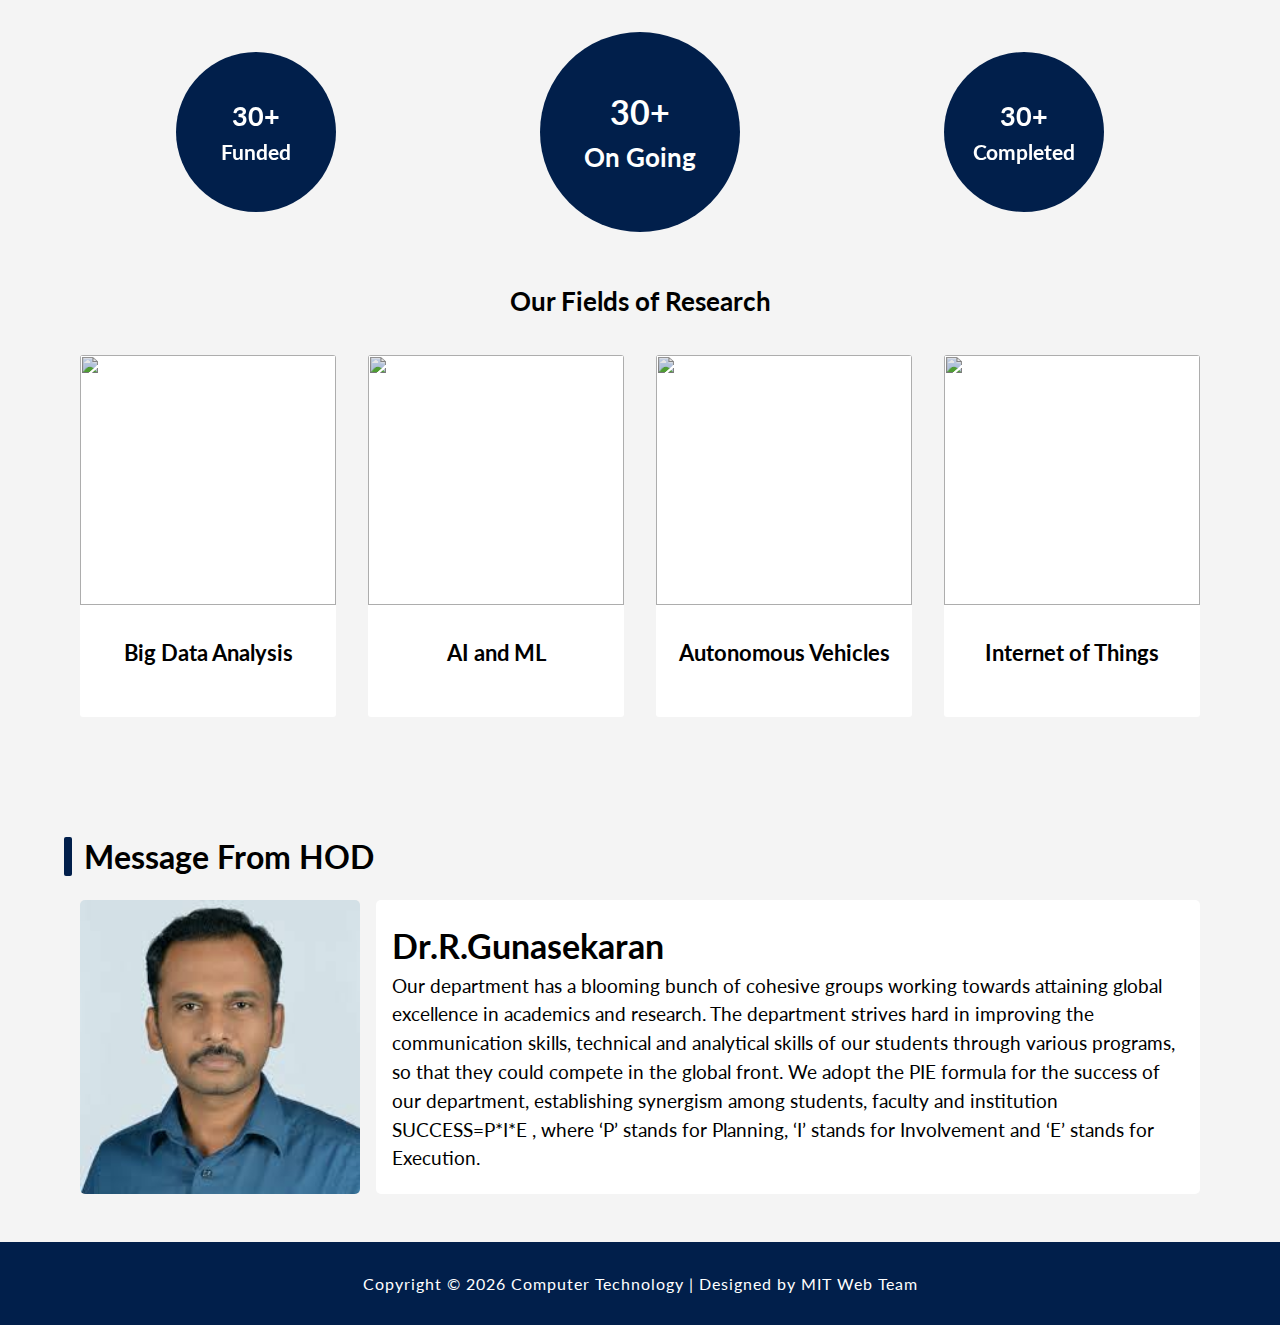
==== commit 5b3d7466: "Changes made in home page" ====
--- a/index.html
+++ b/index.html
@@ -130,7 +130,7 @@
 
     <div class="primary-section bg-dull count">
         <div class="section-title">
-            <h1 style="font-size: 2.25rem;"><span class="blue-line">&nbsp;</span>Welcome to Department of Computer
+            <h1><span class="blue-line">&nbsp;</span>Welcome to Department of Computer
                 Technology </h1>
         </div>
         <br>
@@ -140,7 +140,7 @@
 
                     <div class="icon"><i class="fas fa-user"></i></div>
                     <div>
-                        <h3>UG Students</h3>
+                        <h4>UG Students</h4>
                         <p>500+</p>
                     </div>
 
@@ -149,7 +149,7 @@
 
                     <div class="icon"><i class="fas fa-user-graduate"></i></div>
                     <div>
-                        <h3>PG Students</h3>
+                        <h4>PG Students</h4>
                         <p>500+</p>
                     </div>
 
@@ -158,7 +158,7 @@
 
                     <div class="icon"><i class="fas fa-chalkboard-teacher"></i></div>
                     <div>
-                        <h3>Faculties</h3>
+                        <h4>Faculties</h4>
                         <p>500+</p>
                     </div>
 
@@ -167,11 +167,24 @@
 
                     <div class="icon"><i class="fas fa-project-diagram"></i></div>
                     <div>
-                        <h3>Projects</h3>
-                        <p>500+</p>
-                    </div>
-
-                </div>
+                        <h4>Projects</h4>
+                        <p>500+</p>
+                    </div>
+
+                </div>
+            </div>
+        </div>
+    </div>
+
+    <div class="primary-section vision-mission">
+        <div class="vm">
+            <div class="vm-card">
+                <h1>Vision</h1>
+                <p>To be premier in producing excellent computer professionals through comprehensive educational programmes, promoting students with managerial skills to become competitive entrepreneurs, carrying out research in collaboration with industries and adaptive to ever–changing technologies. </p>
+            </div>
+            <div class="vm-card">
+                <h1>Mission</h1>
+                <p>Developing problem solving and analytical skills with sound knowledge in basic sciences and engineering. Providing quality of education in correlation with industrial needs. Facilitating for carrying out research activities in collaboration with reputed national and international organizations. Ensuring technical proficiency by adopting efficient teaching learning process. Inculcating managerial skills to become competitive entrepreneurs.</p>
             </div>
         </div>
     </div>
@@ -183,9 +196,6 @@
             <h1><span class="blue-line">&nbsp;</span>Research</h1>
             <div class="section-content">
                 <br>
-                <p style="text-align: center;">A Culture of Collaboration That Drives Innovative Discoveries Vital to
-                    Our World, Our Health and Our Intellectual Life</p>
-                <br>
                 <div class="grid grid-auto research-count">
                     <div id="r1">
                         <h2>30+</h2>
@@ -237,6 +247,30 @@
         </div>
     </div>
 
+    <div class="primary-section bg-dull">
+        <div class="section-title">
+            <h1><span class="blue-line">&nbsp;</span>Message From HOD</h1>
+        </div>
+        <div class="section-content">
+            <div class="hod grid">
+                <div><img src="../assets/img/hod.jpg" alt=""></div>
+                <div class="bg-white">
+                    <h2>Dr.R.Gunasekaran</h2>
+                    <p>Our department has a blooming bunch of cohesive groups working towards attaining global
+                        excellence in
+                        academics and research. The department strives hard in improving the communication skills,
+                        technical
+                        and analytical skills of our students through various programs, so that they could compete in
+                        the
+                        global front. We adopt the PIE formula for the success of our department, establishing synergism
+                        among students, faculty and institution SUCCESS=P*I*E , where ‘P’ stands for Planning, ‘I’
+                        stands
+                        for Involvement and ‘E’ stands for Execution.</p>
+                </div>
+            </div>
+        </div>
+    </div>
+
     <footer class="footer">
         <p id="year">Copyright &copy; Computer Technology | Designed by MIT Web Team</p>
     </footer>
--- a/css/style.css
+++ b/css/style.css
@@ -60,6 +60,10 @@
 .hod img{
     object-fit: cover;
     height: 100%;
+}
+
+.hod p{
+    font-size: 1.2rem;
 }
 
 .card{
@@ -212,6 +216,10 @@
     background:linear-gradient(rgba(0,0,0,0.1), rgba(0,0,0,0.8)), url('../assets/img/bgp.jpg');
 }
 
+.bg-6{
+    height: 40vw;
+    background:linear-gradient(rgba(0,0,0,0.1), rgba(0,0,0,0.8)), url('https://blog.gati.com/wp-content/uploads/2015/07/Kalam.jpg');
+}
 .showcase-image{
     background-position: center center;
     background-repeat: no-repeat;
@@ -252,6 +260,10 @@
 
 .hod .bg-blue,.hod .bg-white{
     padding: 1rem;
+    display: flex;
+    flex-direction: column;
+    align-items: flex-start;
+    justify-content: center;
 }
 
 
@@ -513,6 +525,37 @@
     transform: scale(0.8);
 }
 
+.vision-mission{
+    color: white;
+    background-image: linear-gradient(rgba(0,0,0,0.5), rgba(0,0,0,0.5)), url("../assets/img/vm.jpg");
+    background-position: center center;
+    background-repeat: no-repeat;
+    background-size: cover;
+    text-align: center;
+    align-items: center;
+    justify-content: center;
+}
+
+.vision-mission .vm{
+    padding: 2rem 0;
+    display: flex;
+    justify-content: space-evenly;
+    align-items: stretch;
+    flex-wrap: wrap;
+}
+
+.vm-card{
+    font-size: 1.15rem;
+    padding: 1rem;
+    width: 400px;
+    background-color: rgba(0, 0, 0, 0.3);
+    line-height: 1.5;
+}
+
+.vm-card p{
+    text-align: left;
+}
+
 
 @media only screen and (max-width:768px){
     .primary-section{
@@ -636,4 +679,4 @@
   @keyframes fade {
     from {opacity: .4}
     to {opacity: 1}
-  }+  }
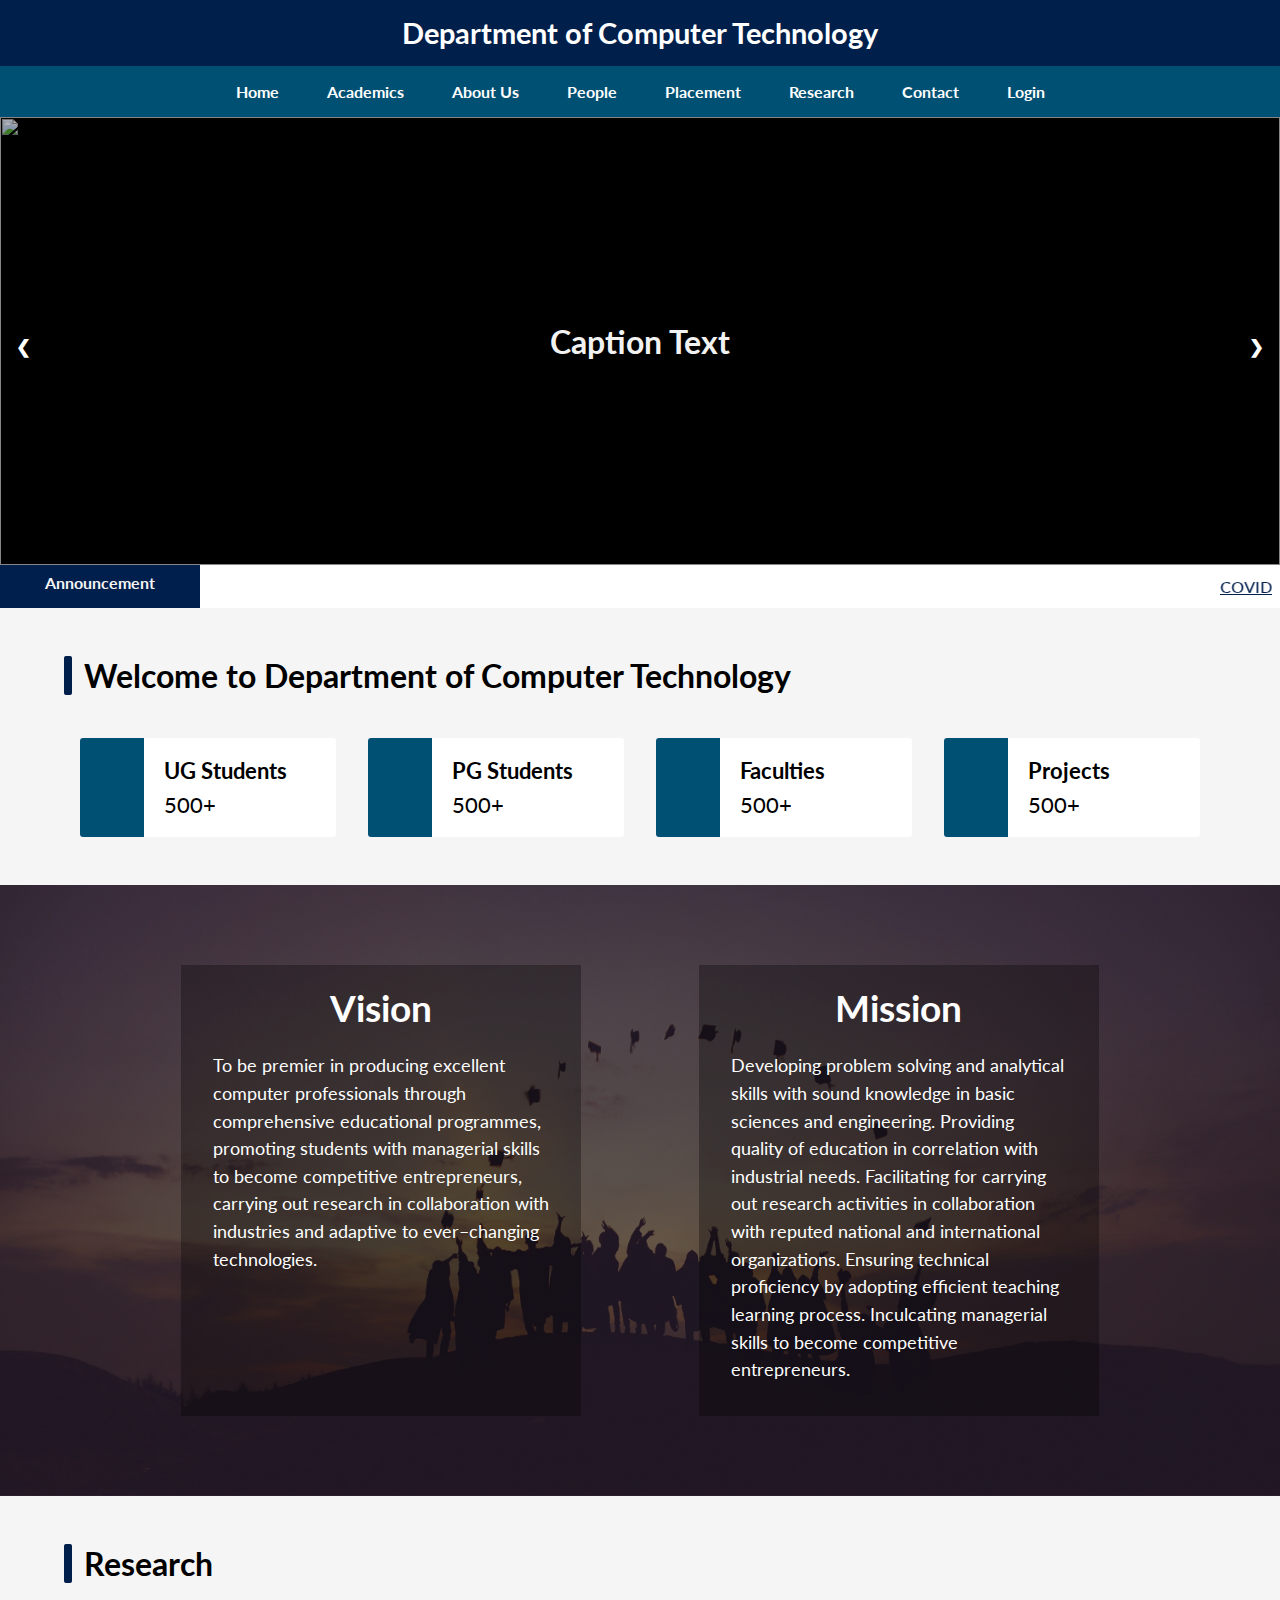
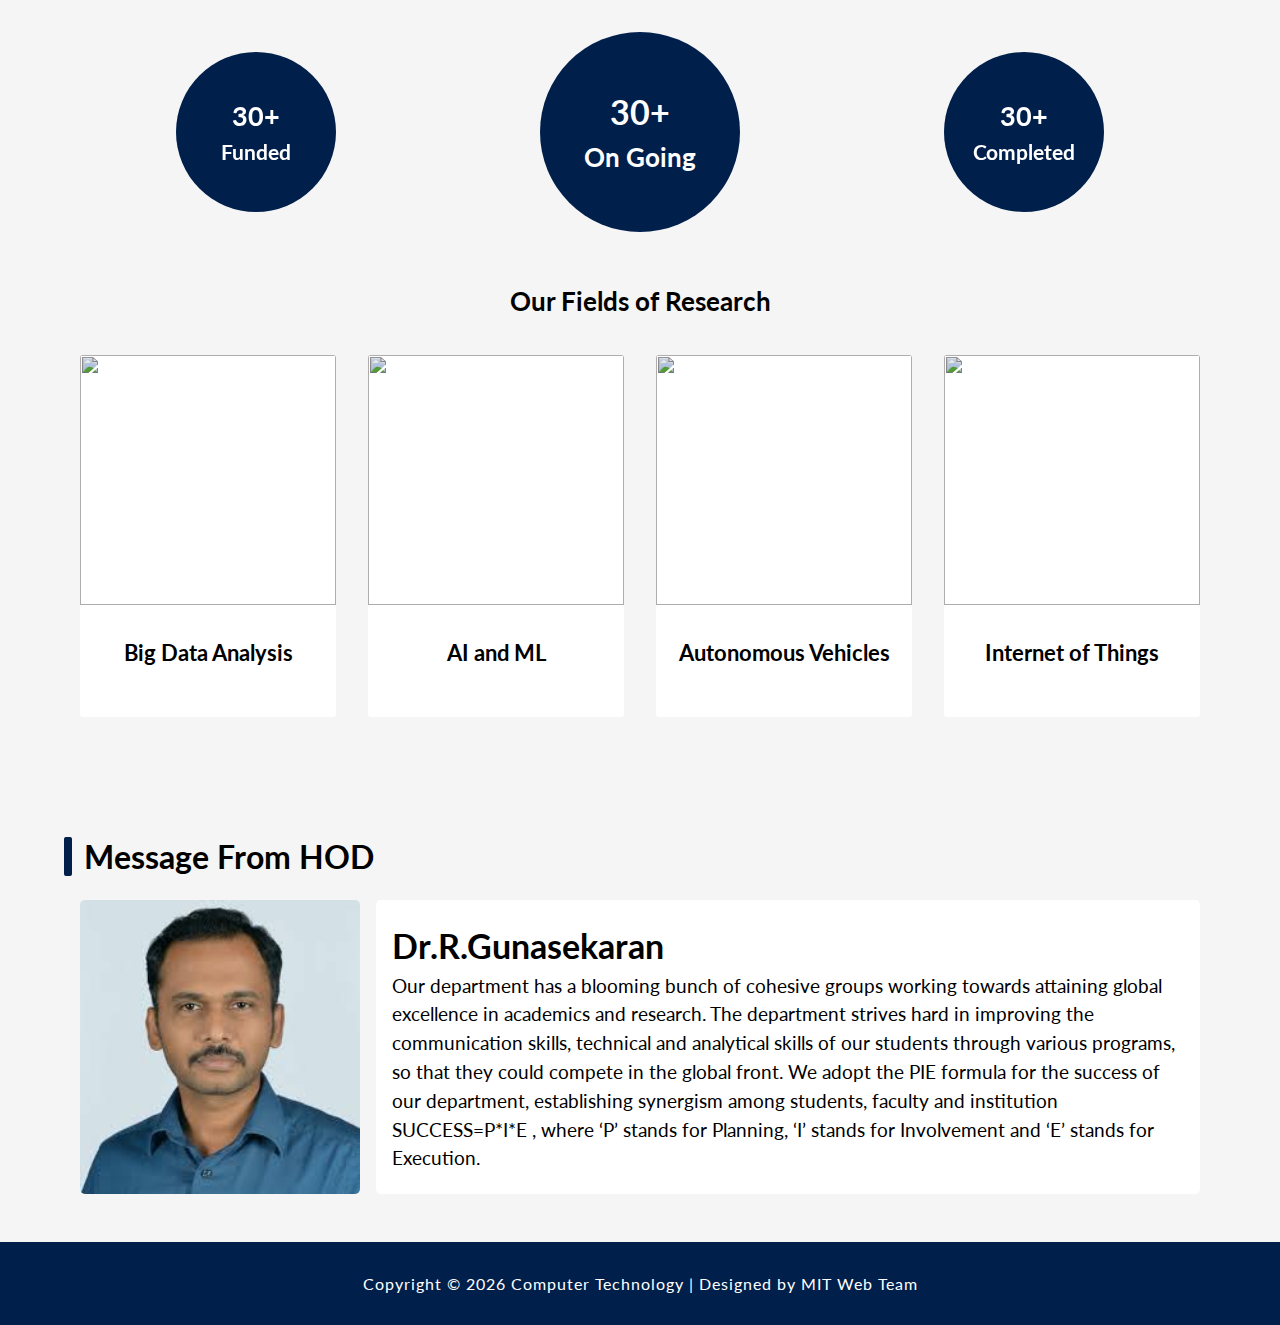
==== commit 4ca04fcf: "placement page and navbar updated" ====
--- a/index.html
+++ b/index.html
@@ -70,12 +70,11 @@
                     <ul class="dw-content">
                         <li><a href="./people/student.html">Student</a></li>
                         <li><a href="./people/faculty.html">Staff</a></li>
-                        <li><a href="./people/faculty.html">Admin Staff</a></li>
                     </ul>
                 </li>
                 <li class="nav-link"><a href="placement.html"><i class="far fa-chart-bar"></i> Placement</a></li>
                 <li class="nav-link"><a href="research.html"><i class="fas fa-graduation-cap"></i> Research</a></li>
-                <li class="nav-link"><a href="#"><i class="fas fa-phone-alt"></i> Contact</a></li>
+                <li class="nav-link"><a href="contact.html"><i class="fas fa-phone-alt"></i> Contact</a></li>
                 <li class="nav-dw">
                     <button class="dw-toggle"><i class="fas fa-sign-in-alt"></i> Login <i
                             class="fas fa-angle-down"></i></button>
--- a/css/navbar.css
+++ b/css/navbar.css
@@ -30,7 +30,7 @@
     display: flex;
     align-items: center;
     justify-content: space-around;
-    box-shadow: 0 8px 16px 0 rgba(0,0,0,0.2);
+    /* box-shadow: 0 8px 16px 0 rgba(0,0,0,0.2); */
 }
 
 .toggle{
--- a/css/style.css
+++ b/css/style.css
@@ -1,13 +1,12 @@
 @import url('https://fonts.googleapis.com/css2?family=Lato:wght@300;400;500;700&display=swap');
-
-*{
+* {
     box-sizing: border-box;
     margin: 0;
     padding: 0;
     font-family: 'Lato', sans-serif;
 }
 
-html{
+html {
     scroll-behavior: smooth;
 }
 
@@ -18,55 +17,55 @@
     border-bottom: 1px solid rgba(255, 255, 255, 0.3);
 }
 
-ul,li{
+ul, li {
     list-style: none;
 }
 
-.primary-section{
+.primary-section {
     padding: 3rem 4rem;
 }
 
-.primary-section .section-title{
+.primary-section .section-title {
     font-size: 1rem;
     margin-bottom: 1.5rem;
 }
 
-.primary-section .section-content{
+.primary-section .section-content {
     font-size: 1.4rem;
     line-height: 1.5;
     padding: 0 1rem;
 }
 
-.primary-section .section-content ul{
+.primary-section .section-content ul {
     margin-left: 2rem;
 }
 
-.blue-line{
+.blue-line {
     height: 100%;
     background-color: #011f4b;
     margin-right: 0.75rem;
     border-radius: 2px;
 }
 
-.grid{
+.grid {
     display: grid;
     grid-gap: 2rem;
 }
 
-.grid-auto{
+.grid-auto {
     grid-template-columns: repeat(auto-fit, minmax(240px, 1fr));
 }
 
-.hod img{
+.hod img {
     object-fit: cover;
     height: 100%;
 }
 
-.hod p{
+.hod p {
     font-size: 1.2rem;
 }
 
-.card{
+.card {
     display: flex;
     flex-flow: column;
     border-radius: 3px;
@@ -76,11 +75,11 @@
     font-weight: 500;
 }
 
-.count .card{
+.count .card {
     padding: 2rem 0;
 }
 
-.card .icon{
+.card .icon {
     background-color: #b9d6f4;
     border-radius: 50%;
     width: 100px;
@@ -94,7 +93,7 @@
     justify-content: center;
 }
 
-.card img{
+.card img {
     width: 100%;
     height: 250px;
     display: block;
@@ -102,7 +101,7 @@
     object-fit: cover;
 }
 
-.card .card-bottom{
+.card .card-bottom {
     text-align: center;
     padding: 2rem 1rem;
     flex: 1 1 auto;
@@ -111,23 +110,22 @@
     flex-direction: column;
 }
 
-.card h3{
+.card h3 {
     margin-bottom: 1rem;
 }
 
-.card div h4{
+.card div h4 {
     font-weight: lighter;
     font-size: 1.05rem;
     font-style: italic;
 }
 
-.card div p{
+.card div p {
     font-size: 1rem;
     color: #717171;
-
-}
-
-.research .card div{
+}
+
+.research .card div {
     font-size: 1.15rem;
     display: flex;
     flex-direction: column;
@@ -135,13 +133,13 @@
     justify-content: space-between;
 }
 
-.research .card div h3{
+.research .card div h3 {
     /* margin-bottom: 1rem; */
     text-transform: capitalize;
     font-weight: 500;
 }
 
-.card a{
+.card a {
     text-decoration: none;
     background-color: #011f4b;
     color: whitesmoke;
@@ -151,39 +149,40 @@
     font-weight: bold;
 }
 
-.card-2{
+.card-2 {
     display: flex;
     border-radius: 3px;
     overflow: hidden;
 }
 
-.card-2 div{
+.card-2 div {
     text-align: left;
     padding: 1rem 1.25rem;
 }
 
-.card-2 .icon{
+.card-2 .icon {
     font-size: 2rem;
-    padding: 0  2rem;
+    padding: 0 2rem;
     background-color: #005073;
     color: white;
     display: flex;
     align-items: center;
     justify-content: center;
 }
-.bg-blue{
+
+.bg-blue {
     background-color: #b9d6f4;
 }
 
-.bg-dull{
-    background-color: rgb(244, 244, 244);
-}
-
-.bg-white{
+.bg-dull {
+    background-color: #f5f5f5;
+}
+
+.bg-white {
     background-color: white;
 }
 
-footer{
+footer {
     text-align: center;
     background-color: #011f4b;
     color: white;
@@ -192,73 +191,75 @@
     letter-spacing: 1px;
 }
 
-.bg-1{
+.bg-1 {
     height: 40vw;
-    background:linear-gradient(rgba(0,0,0,0.5), rgba(0,0,0,0.5)), url('https://www.aaceg.org/wp-content/uploads/2017/07/footer-bg.jpg');
-}
-
-.bg-2{
+    background: linear-gradient(rgba(0, 0, 0, 0.5), rgba(0, 0, 0, 0.5)), url('https://www.aaceg.org/wp-content/uploads/2017/07/footer-bg.jpg');
+}
+
+.bg-2 {
     height: 45vw;
-    background:linear-gradient(rgba(0,0,0,0.3), rgba(0,0,0,0.3)), url('https://www.mitindia.edu/images/mit/Departments/ct/infrastructure/deptold.jpg');
-}
-
-.bg-3{
+    background: linear-gradient(rgba(0, 0, 0, 0.3), rgba(0, 0, 0, 0.3)), url('https://www.mitindia.edu/images/mit/Departments/ct/infrastructure/deptold.jpg');
+}
+
+.bg-3 {
     height: 30vw;
-    background:linear-gradient(rgba(0,0,0,0.3), rgba(0,0,0,0.3)), url('https://mitindia.edu/Mit_Codes_custom/MIT_banner/img/landscape/01.jpg');
-}
-
-.bg-4{
+    background: linear-gradient(rgba(0, 0, 0, 0.3), rgba(0, 0, 0, 0.3)), url('https://mitindia.edu/Mit_Codes_custom/MIT_banner/img/landscape/01.jpg');
+}
+
+.bg-4 {
     height: 35vw;
-    background:linear-gradient(rgba(0,0,0,0.1), rgba(0,0,0,0.1)), url('https://scontent.fmaa3-1.fna.fbcdn.net/v/t31.0-8/14939533_1059590127472163_3800358786675468763_o.jpg?_nc_cat=111&_nc_sid=6e5ad9&_nc_ohc=gr6drKjw6IIAX_5T9Dn&_nc_ht=scontent.fmaa3-1.fna&oh=77e7ef67a324fc9fc0ef67cf759a18a4&oe=5F964F71');
-}
-.bg-5{
+    background: linear-gradient(rgba(0, 0, 0, 0.1), rgba(0, 0, 0, 0.1)), url('https://scontent.fmaa3-1.fna.fbcdn.net/v/t31.0-8/14939533_1059590127472163_3800358786675468763_o.jpg?_nc_cat=111&_nc_sid=6e5ad9&_nc_ohc=gr6drKjw6IIAX_5T9Dn&_nc_ht=scontent.fmaa3-1.fna&oh=77e7ef67a324fc9fc0ef67cf759a18a4&oe=5F964F71');
+}
+
+.bg-5 {
     height: 40vw;
-    background:linear-gradient(rgba(0,0,0,0.1), rgba(0,0,0,0.8)), url('../assets/img/bgp.jpg');
-}
-
-.bg-6{
+    background: linear-gradient(rgba(0, 0, 0, 0.1), rgba(0, 0, 0, 0.8)), url('../assets/img/bgp.jpg');
+}
+
+.bg-6 {
     height: 40vw;
-    background:linear-gradient(rgba(0,0,0,0.1), rgba(0,0,0,0.8)), url('https://blog.gati.com/wp-content/uploads/2015/07/Kalam.jpg');
-}
-.showcase-image{
+    background: linear-gradient(rgba(0, 0, 0, 0.1), rgba(0, 0, 0, 0.8)), url('https://blog.gati.com/wp-content/uploads/2015/07/Kalam.jpg');
+}
+
+.showcase-image {
     background-position: center center;
     background-repeat: no-repeat;
     background-size: 100% 100%;
 }
 
-.grid-2{
+.grid-2 {
     grid-template-columns: 1fr 1fr;
 }
 
-.grid-4{
+.grid-4 {
     grid-template-columns: 1fr 1fr 1fr;
 }
 
-.research{
+.research {
     padding: 0 4rem;
 }
 
-.vision-mission p{
+.vision-mission p {
     padding: 1rem;
     border-radius: 5px;
 }
 
-.hod{
+.hod {
     grid-template-columns: 280px 1fr;
     grid-gap: 1rem;
 }
 
-.hod div{
+.hod div {
     border-radius: 5px;
     overflow: hidden;
 }
 
-.hod div img{
+.hod div img {
     width: 100%;
     display: block;
 }
 
-.hod .bg-blue,.hod .bg-white{
+.hod .bg-blue, .hod .bg-white {
     padding: 1rem;
     display: flex;
     flex-direction: column;
@@ -266,8 +267,7 @@
     justify-content: center;
 }
 
-
-.gallery-grid{
+.gallery-grid {
     display: grid;
     grid-template-columns: repeat(4, 1fr);
     grid-template-rows: repeat(3, 250px);
@@ -281,31 +281,31 @@
     object-fit: cover;
 }
 
-#img3{
+#img3 {
     grid-column: 3 / 5;
     grid-row: 1 / 3;
 }
 
-#img4{
+#img4 {
     grid-column: 1 / 3;
 }
 
-#img5{
+#img5 {
     grid-column: 1 / 3;
 }
 
-#img6{
+#img6 {
     grid-column: 3 / 5;
 }
 
-.gallery-item{
+.gallery-item {
     position: relative;
 }
 
-.gallery-item div{
+.gallery-item div {
     letter-spacing: 2px;
     position: absolute;
-    background-color: rgba(0, 0, 0,0.7);
+    background-color: rgba(0, 0, 0, 0.7);
     width: 100%;
     height: 100%;
     top: 0;
@@ -319,47 +319,48 @@
     transition: 0.2s all ease-out;
 }
 
-.gallery-item:hover div{
+.gallery-item:hover div {
     opacity: 1;
 }
 
-.card{
+.card {
     transition: 0.1s ease-in-out all;
     box-shadow: none;
 }
 
-.card:hover{
-    box-shadow: rgba(0,0,0,0.1) 10px 10px 10px;
-}
-
-.announcement{
+.card:hover {
+    box-shadow: rgba(0, 0, 0, 0.1) 10px 10px 10px;
+}
+
+.announcement {
     width: 100%;
     display: grid;
     grid-template-columns: 200px 1fr;
 }
-.announcement .a-link{
-	color:#001f4d;
-}
-
-.announcement .head{
+
+.announcement .a-link {
+    color: #001f4d;
+}
+
+.announcement .head {
     color: whitesmoke;
     background-color: #001f4d;
-    font-weight: bold;   
+    font-weight: bold;
     padding: 0.5rem;
     text-align: center;
 }
-	
-.announcement .data marquee li{
+
+.announcement .data marquee li {
     display: inline;
-    font-weight: 500;  
-}
-
-.announcement .data{
+    font-weight: 500;
+}
+
+.announcement .data {
     padding: 0.5rem;
     background-color: white;
 }
 
-.announcement .data .seperator{
+.announcement .data .seperator {
     color: #001f4d;
     margin: 0 15px;
     font-style: normal;
@@ -375,38 +376,38 @@
     font-size: 1rem;
     border: none;
     outline: none;
-    background:#222;
+    background: #222;
     color: white;
     cursor: pointer;
     padding: 10px;
     width: 50px;
     height: 50px;
     border-radius: 50px;
-    opacity:0.9;
+    opacity: 0.9;
 }
 
 #back-to-top:hover {
-    opacity:1;
-}
-
-.quick-links{
+    opacity: 1;
+}
+
+.quick-links {
     display: flex;
     align-items: center;
     justify-content: space-evenly;
 }
 
-.quick-links div a{
+.quick-links div a {
     text-decoration: none;
     font-size: 1.15rem;
     color: #222;
     font-weight: 500;
 }
 
-.quick-links div{
+.quick-links div {
     position: relative;
 }
 
-.quick-links div span{
+.quick-links div span {
     height: 5px;
     width: 50px;
     border-radius: 2px;
@@ -418,26 +419,26 @@
     transition: 0.2s all ease-in-out;
 }
 
-.quick-links div:hover span{
+.quick-links div:hover span {
     width: 70px;
 }
 
-.search-box{
+.search-box {
     display: inline-flex;
     background-color: #001f4d;
     width: min-content;
     margin: 0 auto;
     border-radius: 5px;
     overflow: hidden;
-    box-shadow: rgba(34, 34, 34,0.2) 5px 5px 10px;
-}
-
-.search-group{
+    box-shadow: rgba(34, 34, 34, 0.2) 5px 5px 10px;
+}
+
+.search-group {
     margin-top: 3rem;
     text-align: center;
 }
 
-.search-box input{
+.search-box input {
     border: none;
     outline: none;
     padding: 0.75rem;
@@ -446,7 +447,7 @@
     font-weight: 500;
 }
 
-.search-box .search-icon{
+.search-box .search-icon {
     display: flex;
     align-items: center;
     justify-content: center;
@@ -456,31 +457,30 @@
     color: white;
 }
 
-.company-images{
+.company-images {
     display: grid;
-    /* grid-gap: 1rem; */
-    grid-template-columns: 1fr 1fr 1fr 1fr 1fr;
+    grid-template-columns: repeat(auto-fit, minmax(240px, 1fr));
     grid-row-gap: 3rem;
-    
-}
-.company-images div{
-    display: flex;
-    /* background-color: rebeccapurple; */
+}
+
+.company-images div {
+    display: flex;
     align-items: center;
     justify-content: space-around;
 }
-.company-images div img{
+
+.company-images div img {
     width: 150px;
     display: block;
     opacity: 0.8;
     transition: 0.2s all ease-in-out;
 }
 
-.company-images div img:hover{
+.company-images div img:hover {
     opacity: 1;
 }
 
-.placement-showcase{
+.placement-showcase {
     text-align: center;
     display: flex;
     align-items: center;
@@ -489,7 +489,7 @@
     color: white;
 }
 
-summary{
+summary {
     padding: 1rem;
     cursor: pointer;
     color: black;
@@ -499,15 +499,16 @@
     transition: 0.1s all ease-in-out;
 }
 
-details{
-    margin: 1rem 0;;
-}
-
-summary:hover{
+details {
+    margin: 1rem 0;
+    ;
+}
+
+summary:hover {
     background-color: #9fc0e4;
 }
 
-.research-count div{
+.research-count div {
     margin: 1rem auto;
     background-color: #011f4b;
     text-align: center;
@@ -521,13 +522,13 @@
     color: white;
 }
 
-#r1,#r3{
+#r1, #r3 {
     transform: scale(0.8);
 }
 
-.vision-mission{
-    color: white;
-    background-image: linear-gradient(rgba(0,0,0,0.5), rgba(0,0,0,0.5)), url("../assets/img/vm.jpg");
+.vision-mission {
+    color: white;
+    background-image: linear-gradient(rgba(0, 0, 0, 0.5), rgba(0, 0, 0, 0.5)), url("../assets/img/vm.jpg");
     background-position: center center;
     background-repeat: no-repeat;
     background-size: cover;
@@ -536,7 +537,7 @@
     justify-content: center;
 }
 
-.vision-mission .vm{
+.vision-mission .vm {
     padding: 2rem 0;
     display: flex;
     justify-content: space-evenly;
@@ -544,7 +545,7 @@
     flex-wrap: wrap;
 }
 
-.vm-card{
+.vm-card {
     font-size: 1.15rem;
     padding: 1rem;
     width: 400px;
@@ -552,41 +553,42 @@
     line-height: 1.5;
 }
 
-.vm-card p{
+.vm-card p {
     text-align: left;
 }
 
-
-@media only screen and (max-width:768px){
-    .primary-section{
+@media only screen and (max-width:768px) {
+    .primary-section {
         padding: 2.5rem 2rem;
     }
-
-    .showcase-image{
+    .showcase-image {
         height: 50vw;
     }
-
-    .grid-2{
+    .grid-2 {
         grid-template-columns: 1fr;
     }
-
-    .grid-4{
+    .grid-4 {
         grid-template-columns: 1fr;
     }
-
-    .research{
+    .research {
         padding: 0;
     }
-
-    .hod{
+    .hod {
         grid-template-columns: 1fr;
     }
-    .primary-section .section-content{
+    .primary-section .section-content {
         font-size: 1.25rem;
     }
-
-    .research-count div:last-child{
+    .research-count div:last-child {
         grid-column: 0 1;
+    }
+    .contact-page {
+        display: grid;
+        grid-template-columns: 1fr;
+        grid-template-rows: 1fr 1fr;
+    }
+    .form-section{
+        flex-flow: column;
     }
 }
 
@@ -595,15 +597,15 @@
     height: 35vw;
     position: relative;
     margin: auto;
-  }
-  
-  .mySlides {
+}
+
+.mySlides {
     height: 35vw;
     overflow: hidden;
     object-fit: cover;
-  }
-  
-  .prev, .next {
+}
+
+.prev, .next {
     cursor: pointer;
     position: absolute;
     top: 50%;
@@ -616,40 +618,39 @@
     transition: 0.6s ease;
     border-radius: 0 3px 3px 0;
     user-select: none;
-  }
-
-  .next {
+}
+
+.next {
     right: 0;
     border-radius: 3px 0 0 3px;
-  }
-  
-  .prev:hover, .next:hover {
-    background-color: rgba(0,0,0,0.8);
-  }
-
-  .mySlides img{
-      max-width: 100%;
-      height: 35vw;
-      object-fit: fill;
-      display: block;
-      filter: brightness(70%)
-  }
-  
-  .text {
+}
+
+.prev:hover, .next:hover {
+    background-color: rgba(0, 0, 0, 0.8);
+}
+
+.mySlides img {
+    max-width: 100%;
+    height: 35vw;
+    object-fit: fill;
+    display: block;
+    filter: brightness(70%)
+}
+
+.text {
     color: #f2f2f2;
     font-size: 2rem;
     padding: 8px 12px;
     position: absolute;
     top: 50%;
     left: 50%;
-    transform: translate(-50%,-50%);
+    transform: translate(-50%, -50%);
     font-weight: bold;
     width: 100%;
     text-align: center;
-  }
-  
-  
-  .dot {
+}
+
+.dot {
     cursor: pointer;
     height: 15px;
     width: 15px;
@@ -658,25 +659,124 @@
     border-radius: 50%;
     display: inline-block;
     transition: background-color 0.6s ease;
-  }
-  
-  .active, .dot:hover {
+}
+
+.active, .dot:hover {
     background-color: #717171;
-  }
-  
-  .fade {
+}
+
+.fade {
     -webkit-animation-name: fade;
     -webkit-animation-duration: 1.5s;
     animation-name: fade;
     animation-duration: 1.5s;
-  }
-  
-  @-webkit-keyframes fade {
-    from {opacity: .4}
-    to {opacity: 1}
-  }
-  
-  @keyframes fade {
-    from {opacity: .4}
-    to {opacity: 1}
-  }
+}
+
+@-webkit-keyframes fade {
+    from {
+        opacity: .4
+    }
+    to {
+        opacity: 1
+    }
+}
+
+@keyframes fade {
+    from {
+        opacity: .4
+    }
+    to {
+        opacity: 1
+    }
+}
+
+.contact-page {
+    display: grid;
+    grid-template-columns: 1fr;
+        grid-template-rows: 1fr 300px;
+}
+
+.form-section{
+    display: flex;
+    flex-wrap: wrap;
+}
+
+.form-section .contact-info{
+    flex: 1;
+}
+
+.form-section form {
+    margin: auto;
+    max-width: 500px;
+    display: flex;
+    flex-direction: column;
+}
+
+
+.form-section .form{
+    text-align: center;
+    padding: 2rem;
+    flex: 1;
+}
+
+.form-section h1 {
+    margin-bottom: 2rem;
+}
+
+.form-section form input, .form-section form textarea {
+    width: 100%;
+    margin: 1rem 0;
+    padding: 0.75rem;
+    text-align: left;
+    font-size: 1rem;
+    font-family: 'Lato';
+    border-radius: 3px;
+    border: 1px solid #717171;
+}
+
+.form-section form textarea {
+    resize: none;
+    height: 200px;
+}
+
+.form-section form button {
+    padding: 0.75rem 0.5rem;
+    color: white;
+    background-color: #001f4d;
+    display: block;
+    border: none;
+    font-size: 1rem;
+    border-radius: 3px;
+    cursor: pointer;
+}
+
+.contact-page .map-section img {
+    width: 100%;
+    height: 100%;
+    display: block;
+    object-fit: cover;
+}
+
+.contact-info{
+    text-align: left;
+    display: flex;
+    flex-flow: column;
+    align-items: center;
+    justify-content: center;
+    padding: 2rem;
+}
+
+.contact-group{
+    margin: 2rem 0;
+}
+
+.contact-group i{
+    font-size: 1.75rem;
+    color: #001f4d;
+    margin-bottom: 1rem;
+}
+
+.contact-page h3{
+    margin-bottom: 0.25rem;
+    font-size: 1.25rem;
+}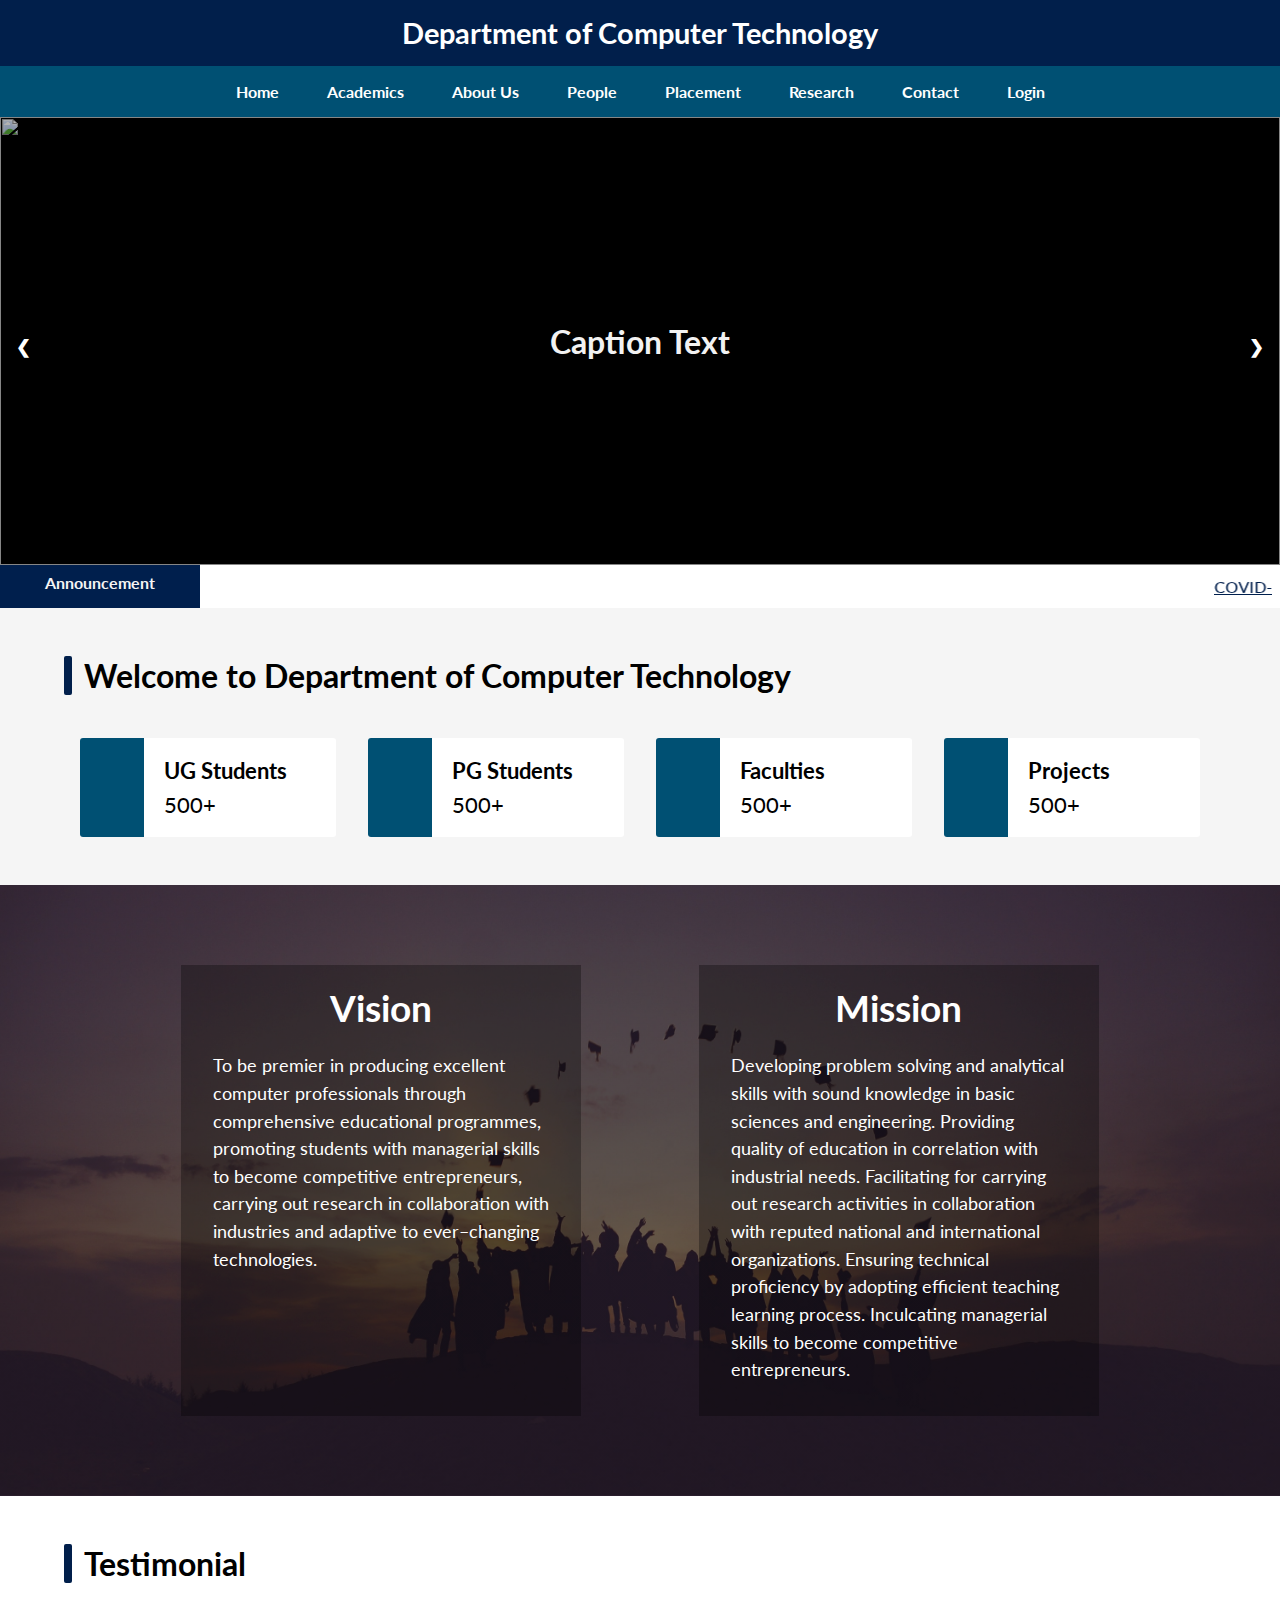
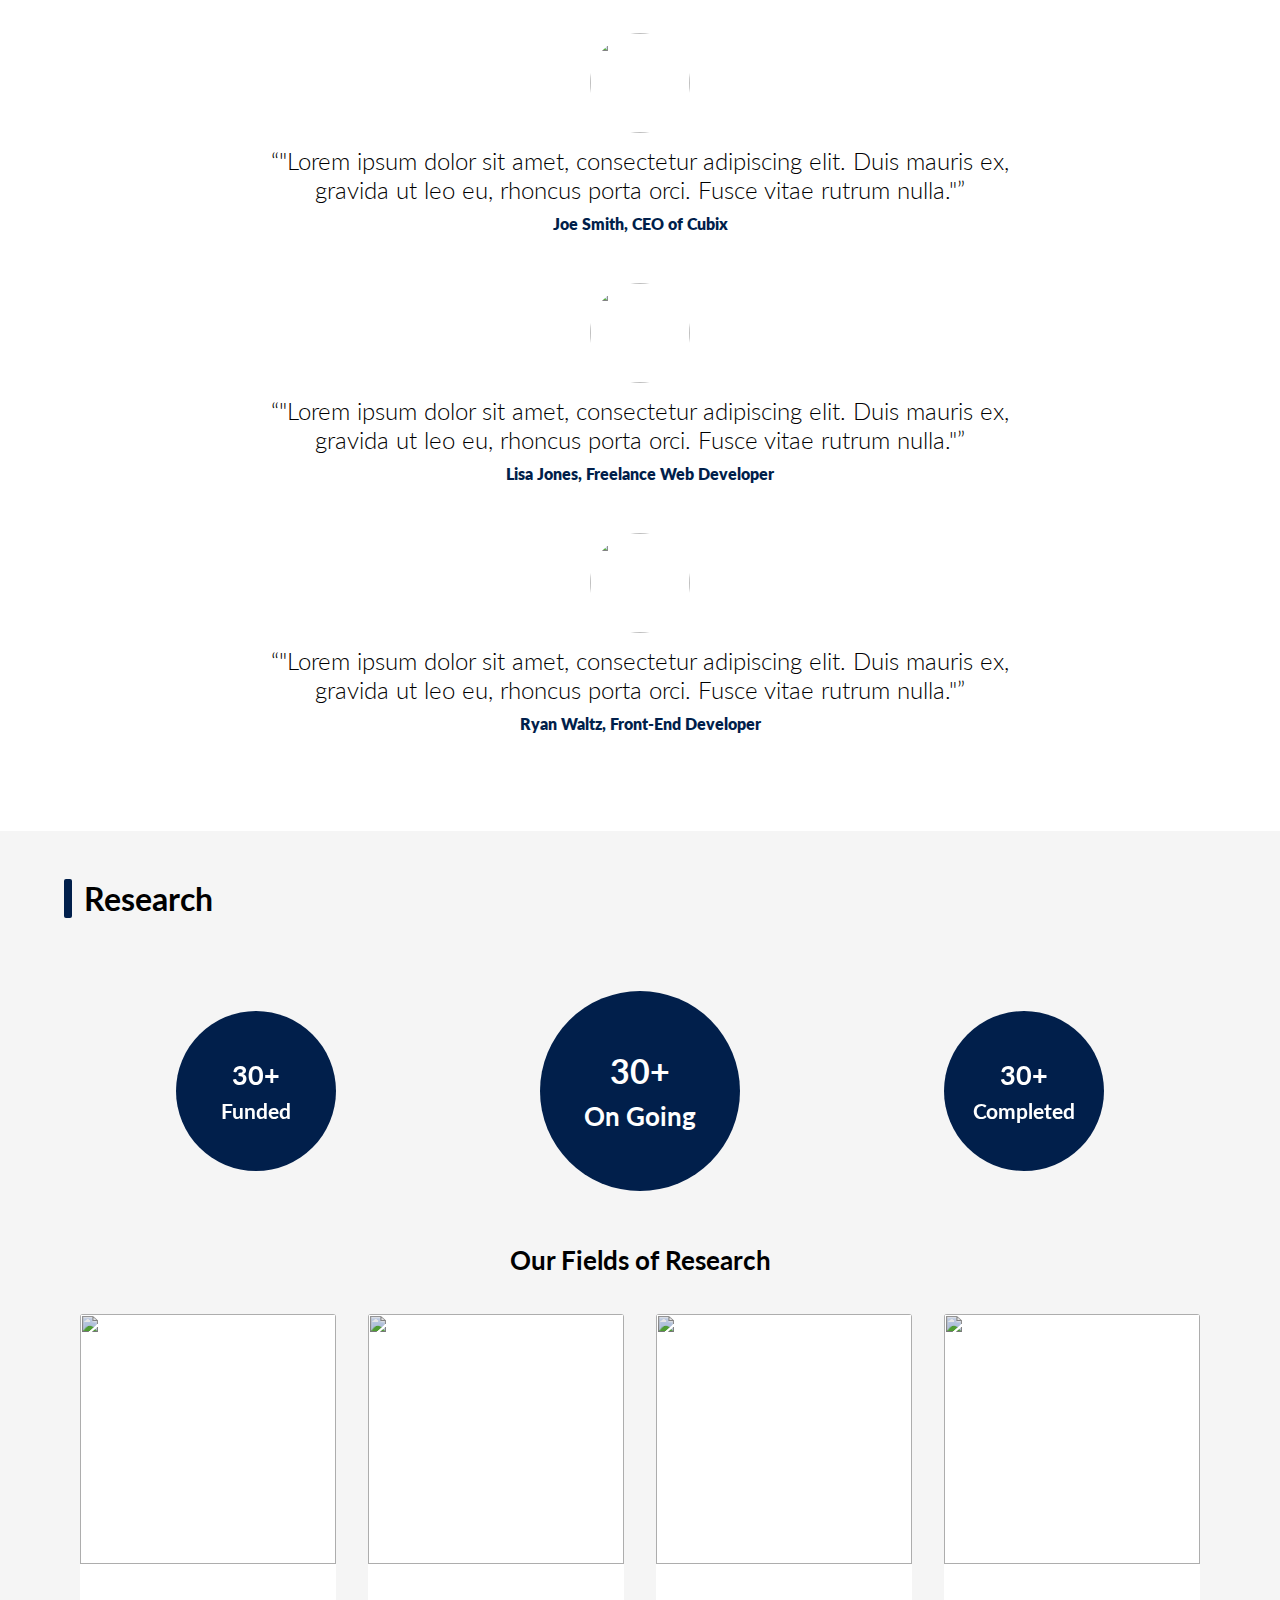
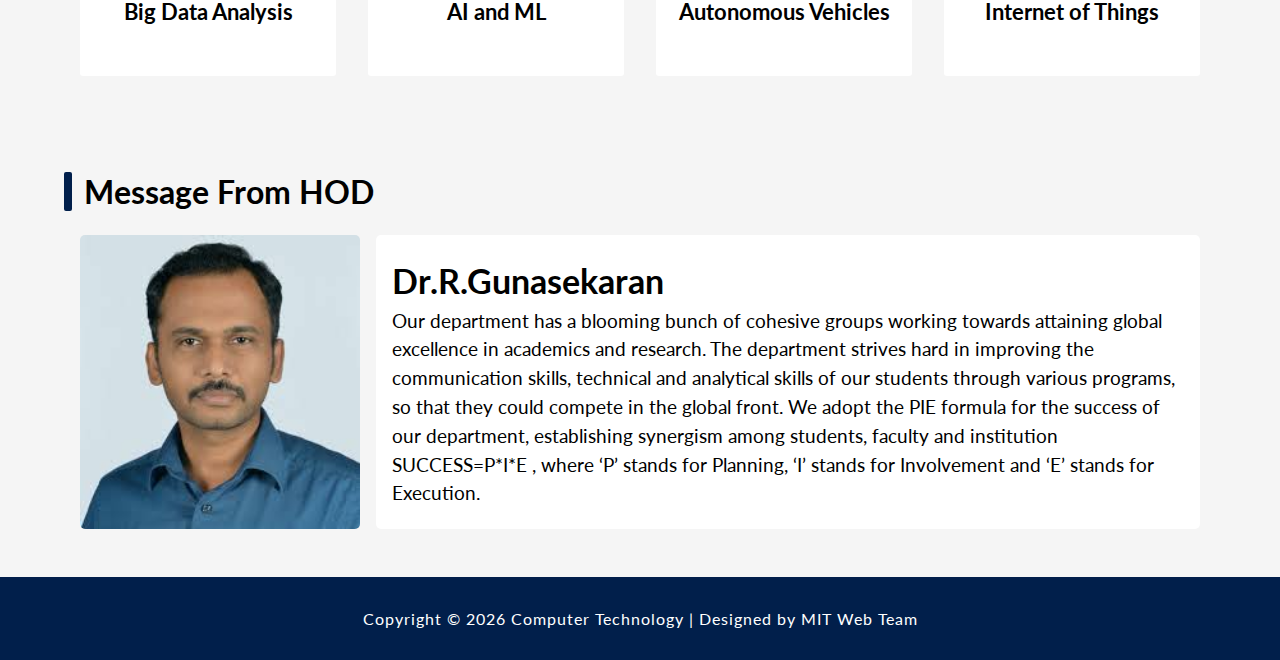
==== commit 939a9ae3: "Added testiminial section in home" ====
--- a/index.html
+++ b/index.html
@@ -7,6 +7,7 @@
     <title>Department of Computer Technology</title>
     <link rel="stylesheet" href="./css/navbar.css">
     <link rel="stylesheet" href="./css/style.css">
+    <script defer src="https://cdnjs.cloudflare.com/ajax/libs/flickity/1.0.0/flickity.pkgd.min.js"></script>
     <script defer src="https://kit.fontawesome.com/ffce93f859.js" crossorigin="anonymous"></script>
     <script defer src="js/navbar.js"></script>
     <script defer src="js/app.js"></script>
@@ -179,20 +180,63 @@
         <div class="vm">
             <div class="vm-card">
                 <h1>Vision</h1>
-                <p>To be premier in producing excellent computer professionals through comprehensive educational programmes, promoting students with managerial skills to become competitive entrepreneurs, carrying out research in collaboration with industries and adaptive to ever–changing technologies. </p>
+                <p>To be premier in producing excellent computer professionals through comprehensive educational
+                    programmes, promoting students with managerial skills to become competitive entrepreneurs, carrying
+                    out research in collaboration with industries and adaptive to ever–changing technologies. </p>
             </div>
             <div class="vm-card">
                 <h1>Mission</h1>
-                <p>Developing problem solving and analytical skills with sound knowledge in basic sciences and engineering. Providing quality of education in correlation with industrial needs. Facilitating for carrying out research activities in collaboration with reputed national and international organizations. Ensuring technical proficiency by adopting efficient teaching learning process. Inculcating managerial skills to become competitive entrepreneurs.</p>
-            </div>
-        </div>
-    </div>
+                <p>Developing problem solving and analytical skills with sound knowledge in basic sciences and
+                    engineering. Providing quality of education in correlation with industrial needs. Facilitating for
+                    carrying out research activities in collaboration with reputed national and international
+                    organizations. Ensuring technical proficiency by adopting efficient teaching learning process.
+                    Inculcating managerial skills to become competitive entrepreneurs.</p>
+            </div>
+        </div>
+    </div>
+
+    <div class="primary-section" style="overflow-x: hidden;">
+        <div class="section-title">
+            <h1><span class="blue-line">&nbsp;</span>Testimonial</h1>
+        </div>
+        <div class="main-gallery">
+            <div class="gallery-cell">
+                <div class="testimonial">
+                    <img class="testimonial-avatar"
+                        src="https://images.unsplash.com/photo-1539571696357-5a69c17a67c6?ixlib=rb-1.2.1&ixid=eyJhcHBfaWQiOjEyMDd9&auto=format&fit=crop&w=2134&q=80">
+                    <q class="testimonial-quote">"Lorem ipsum dolor sit amet, consectetur adipiscing elit. Duis mauris
+                        ex, gravida ut leo eu, rhoncus porta orci. Fusce vitae rutrum nulla."</q>
+                    <span class="testimonial-author">Joe Smith, CEO of Cubix</span>
+                </div>
+            </div>
+            <div class="gallery-cell">
+                <div class="testimonial">
+                    <img class="testimonial-avatar"
+                        src="https://images.unsplash.com/photo-1539571696357-5a69c17a67c6?ixlib=rb-1.2.1&ixid=eyJhcHBfaWQiOjEyMDd9&auto=format&fit=crop&w=2134&q=80">
+                    <q class="testimonial-quote">"Lorem ipsum dolor sit amet, consectetur adipiscing elit. Duis mauris
+                        ex, gravida ut leo eu, rhoncus porta orci. Fusce vitae rutrum nulla."</q>
+                    <span class="testimonial-author">Lisa Jones, Freelance Web Developer</span>
+                </div>
+            </div>
+            <div class="gallery-cell">
+                <div class="testimonial">
+                    <img class="testimonial-avatar"
+                        src="https://images.unsplash.com/photo-1539571696357-5a69c17a67c6?ixlib=rb-1.2.1&ixid=eyJhcHBfaWQiOjEyMDd9&auto=format&fit=crop&w=2134&q=80">
+                    <q class="testimonial-quote">"Lorem ipsum dolor sit amet, consectetur adipiscing elit. Duis mauris
+                        ex, gravida ut leo eu, rhoncus porta orci. Fusce vitae rutrum nulla."</q>
+                    <span class="testimonial-author">Ryan Waltz, Front-End Developer</span>
+                </div>
+            </div>
+        </div>
+    </div>
+
 
 
 
     <div class="primary-section bg-dull">
         <div class="section-title">
             <h1><span class="blue-line">&nbsp;</span>Research</h1>
+        </div>
             <div class="section-content">
                 <br>
                 <div class="grid grid-auto research-count">
--- a/css/style.css
+++ b/css/style.css
@@ -587,7 +587,7 @@
         grid-template-columns: 1fr;
         grid-template-rows: 1fr 1fr;
     }
-    .form-section{
+    .form-section {
         flex-flow: column;
     }
 }
@@ -693,15 +693,15 @@
 .contact-page {
     display: grid;
     grid-template-columns: 1fr;
-        grid-template-rows: 1fr 300px;
-}
-
-.form-section{
+    grid-template-rows: 1fr 300px;
+}
+
+.form-section {
     display: flex;
     flex-wrap: wrap;
 }
 
-.form-section .contact-info{
+.form-section .contact-info {
     flex: 1;
 }
 
@@ -712,8 +712,7 @@
     flex-direction: column;
 }
 
-
-.form-section .form{
+.form-section .form {
     text-align: center;
     padding: 2rem;
     flex: 1;
@@ -757,7 +756,7 @@
     object-fit: cover;
 }
 
-.contact-info{
+.contact-info {
     text-align: left;
     display: flex;
     flex-flow: column;
@@ -766,17 +765,57 @@
     padding: 2rem;
 }
 
-.contact-group{
+.contact-group {
     margin: 2rem 0;
 }
 
-.contact-group i{
+.contact-group i {
     font-size: 1.75rem;
     color: #001f4d;
     margin-bottom: 1rem;
 }
 
-.contact-page h3{
+.contact-page h3 {
     margin-bottom: 0.25rem;
     font-size: 1.25rem;
+}
+
+.gallery-cell {
+    width: 100%;
+}
+
+.testimonial {
+    text-align: center;
+    max-width: 850px;
+    margin: 50px auto;
+    padding: 0 20px;
+}
+
+.testimonial-avatar {
+    width: 100px;
+    height: 100px;
+    border-radius: 50%;
+    object-fit: cover;
+}
+
+.testimonial-quote {
+    display: block;
+    font-size: 24px;
+    font-weight: 300;
+    padding: 10px 0;
+}
+
+.testimonial-author {
+    display: block;
+    font-weight: 800;
+    color: #011f4b;
+}
+
+.flickity-page-dots {
+    bottom: 25px;
+    text-align: center;
+}
+
+.flickity-page-dots .dot.is-selected {
+    background: #001f4d;
 }